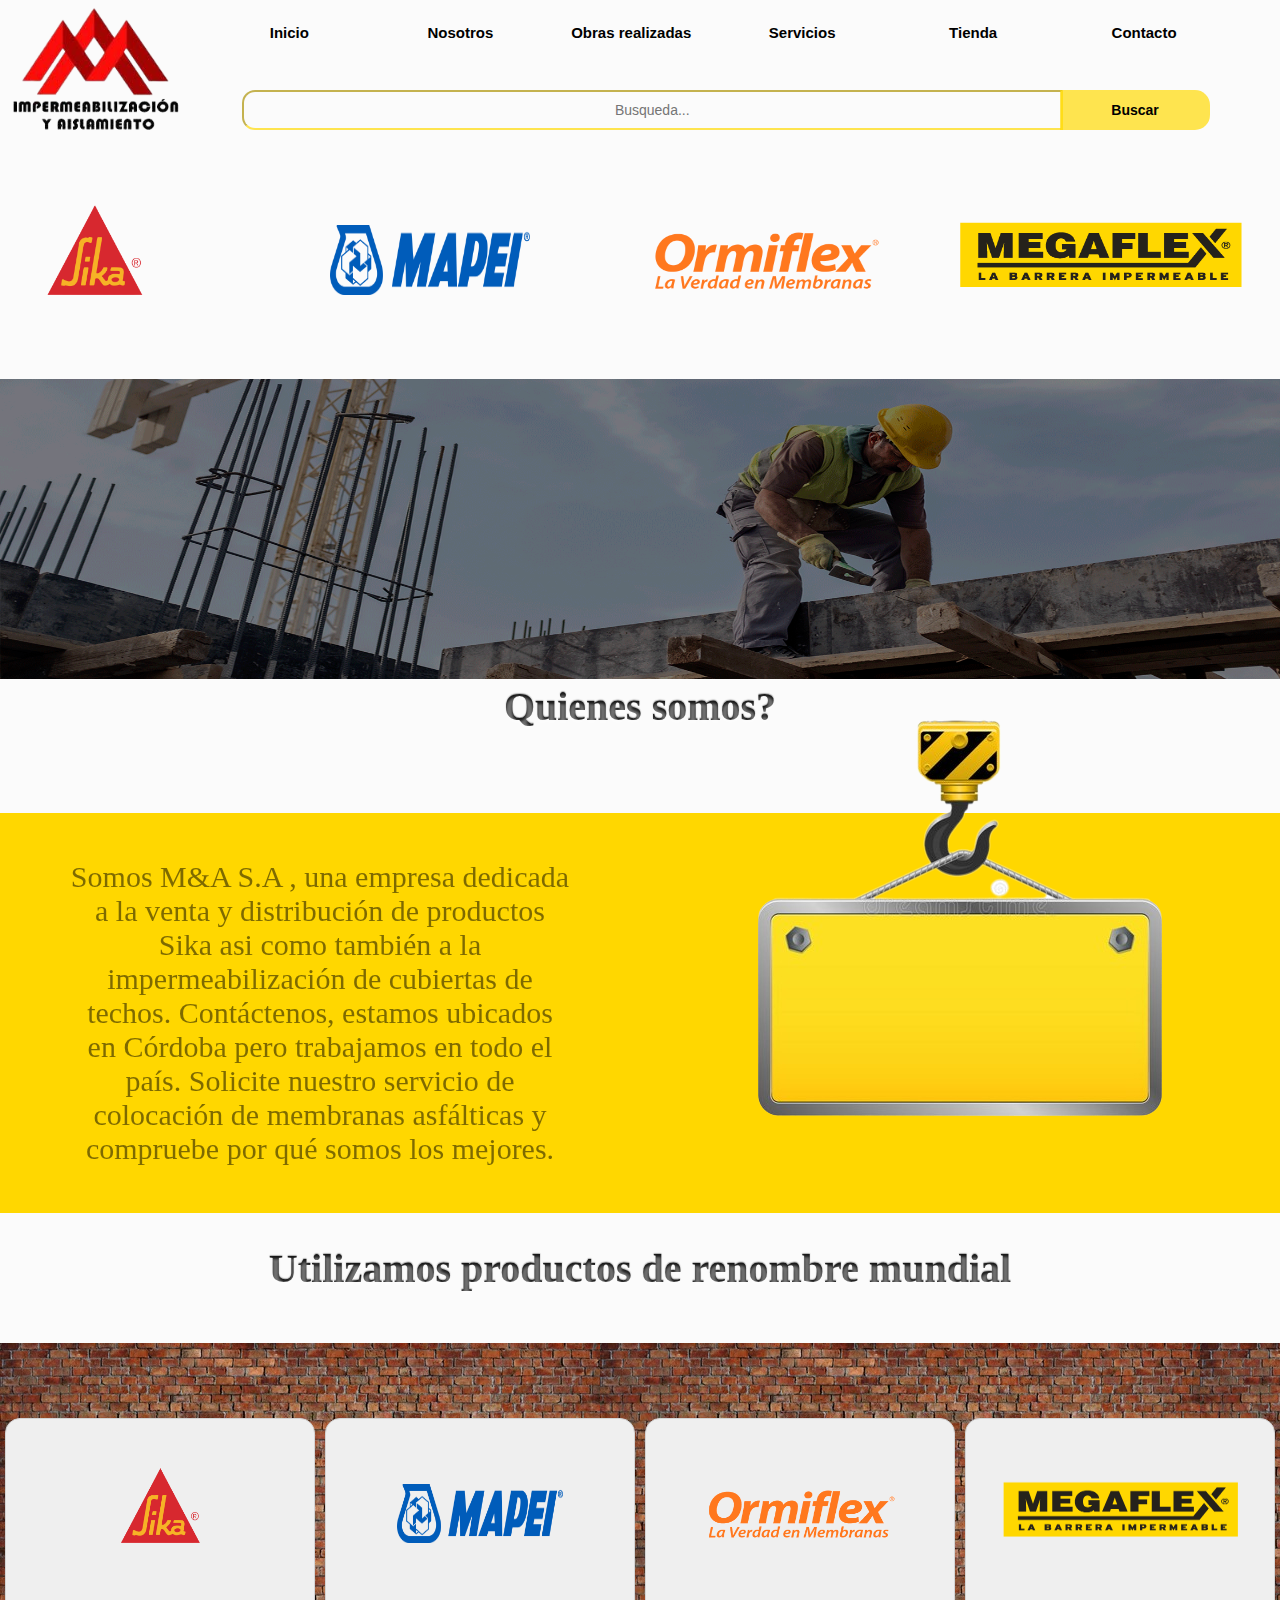
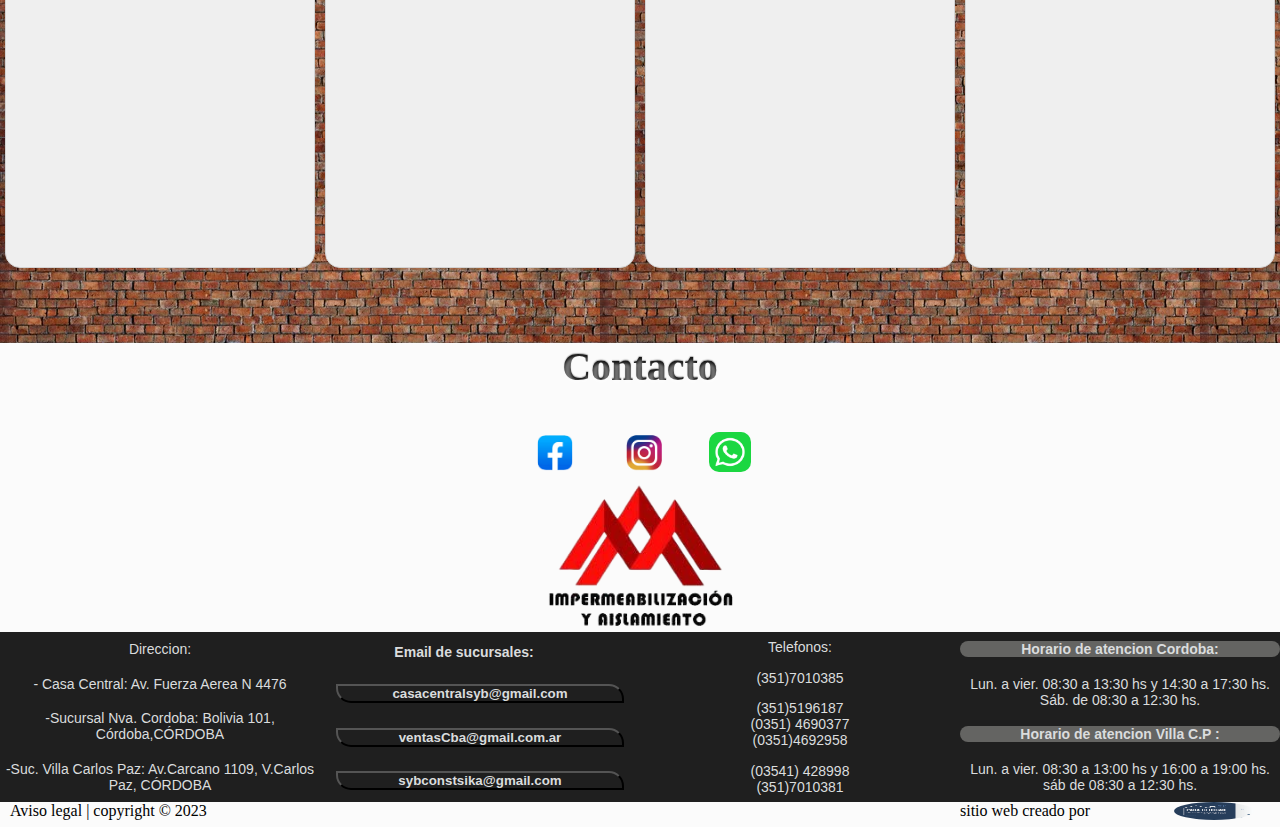
==== index.html @ eb3ae6e1 "Cambio de ruta logo empresa" ====
<!DOCTYPE html>
<html lang="en">

<head>
    <meta charset="UTF-8">
    <meta http-equiv="X-UA-Compatible" content="IE=edge">
    <meta name="viewport" content="width=device-width, initial-scale=1.0">
    <title>M&A impermeabilizaciones</title>
    <link rel="stylesheet" href="css/style-index.css">
    <link rel="shortcut icon" href="./assets/logos/logo-empresa.png" type="image/x-icon">
    <link rel="preconnect" href="https://fonts.googleapis.com">
    <link rel="preconnect" href="https://fonts.gstatic.com" crossorigin>
    <link href="https://fonts.googleapis.com/css2?family=Montserrat:ital,wght@1,200&display=swap" rel="stylesheet">

</head>

<body>

    <header class="header">
        <div class="logo-empresa">
            <a href="#"> <img id="logo-empresa" src="./assets/logos/logo-empresa.png" alt="logo de la empresa"></a>
        </div>

        <div class="nav-menu">
            <nav class="menu">
                <a class="a" href="./index.html"><button class="menu-individual">Inicio </button></a>
                <a class="a" href="./pages/nosotros.html"><button class="menu-individual">Nosotros</button></a>
                <a class="a" href="./pages/obras-realizadas.html"> <button class="menu-individual">Obras
                        realizadas</button></a>
                <a class="a" href="./pages/servicios.html"> <button class="menu-individual">Servicios</button> </a>
                <a class="a" href="./pages/tienda.html"> <button class="menu-individual">Tienda</button></a>
                <a class="a" href="#footer"> <button class="menu-individual">Contacto</button> </a>

            </nav>

            <div class="buscador-general">
                <input class="buscador" type="submt" placeholder="Busqueda...">
                <button id="search-button">Buscar</button>
            </div>
        </div>

        </div>

    </header>
    <!-- ---------------------------------------------------------------------------------------------------------------- -->

    <nav class="logos-flex">
        <a href="http://localhost:52330/pages/tienda.html"> <img id="logo-sika" src="./assets/logos/Sika_Logo (2).png"
                alt="logo sika"></a>
        <a href="http://localhost:52330/pages/tienda.html"><img id="logo-mappei" src="./assets/logos/Mapei_logo.svg.png"
                alt="logo mappei"></a>
        <a href="http://localhost:52330/pages/tienda.html"> <img id="logo-ormiflex"
                src="./assets/logos/logo ormiflex.png" alt="logo ormiflex"></a>
        <a href="http://localhost:52330/pages/tienda.html"><img id="logo-megaflex"
                src="./assets/logos/logo-megaflex.png" alt="logo megaflex"></a>
    </nav>

    <!-- ----------------------------------------------------------------------------------------------------------------- -->
    <!-- Banner foto de lado a lado -->
    <nav>
        <a href="../proytecto HTML5/pages/cotizador-mano-de-obra.html"> <img class="img-long"
                src="./assets/fondo y banners/2288744-banner_animado-6512b.gif" alt="foto de lado a lado "></a>
    </nav>


    <!-- ----------------------------------------------------------------------------------------------------------------- -->
    <!-- Section 1 -->
    <div class="titulo2">
        <h2 class="titulos"> Quienes somos? </h2>
    </div>
    <section class="section1">

        <article class="text-article">


            Somos M&A S.A , una empresa dedicada a la venta y distribución de productos Sika asi como también a la
            impermeabilización de cubiertas de techos.
            Contáctenos, estamos ubicados en Córdoba pero trabajamos en todo el país.
            Solicite nuestro servicio de colocación de membranas asfálticas y compruebe por qué somos los mejores.


        </article>

        <article class="video-article">
            <div style="background-image: url(./assets/fondos-videos/fondo-elegido-removebg-preview.png);" id="marco">

            </div>
            <iframe class="video1" width="560" height="315" src="https://www.youtube.com/embed/QSt57MElg2g"
                title="YouTube video player" frameborder="0"
                allow="accelerometer; autoplay; clipboard-write; encrypted-media; gyroscope; picture-in-picture; web-share"
                allowfullscreen></iframe>

        </article>
    </section>
    <!-- ----------------------------------------------------------------------------------------------------------------- -->
    <!-- Section 2-->

    <div class="titulo3">
        <h2 class="titulo-titulo3">Utilizamos productos de renombre mundial</h2>
    </div>
    <section class="section2">

        <button class="button-marcas">
            <nav class="logos-articles-sec2">
                <a href="http://localhost:52330/pages/tienda.html"> <img id="logo-sika"
                        src="./assets/logos/Sika_Logo (2).png" alt="logo sika"></a>
            </nav>
            <figure>
                <iframe class="s2-video" src="https://www.youtube.com/embed/Gvbsi1AUGrQ" title="YouTube video player"
                    frameborder="0"
                    allow="accelerometer; autoplay; clipboard-write; encrypted-media; gyroscope; picture-in-picture; web-share"
                    allowfullscreen></iframe>
            </figure>
        </button>

        <button class="button-marcas">
            <nav class="logos-articles-sec2">
                <a href="http://localhost:52330/pages/tienda.html"><img id="logo-mappei"
                        src="./assets/logos/Mapei_logo.svg.png" alt="logo mappei"></a>
            </nav>
            <figure>
                <iframe class="s2-video" src="https://www.youtube.com/embed/niU9q9XPH6I" title="YouTube video player"
                    frameborder="0"
                    allow="accelerometer; autoplay; clipboard-write; encrypted-media; gyroscope; picture-in-picture; web-share"
                    allowfullscreen></iframe>
            </figure>
        </button>

        <button class="button-marcas">

            <nav class="logos-articles-sec2">
                <a href="http://localhost:52330/pages/tienda.html"> <img id="logo-ormiflex"
                        src="./assets/logos/logo ormiflex.png" alt="logo ormiflex"></a>
            </nav>
            <figure>
                <iframe class="s2-video" src="https://www.youtube.com/embed/ccUylPmcp6Q" title="YouTube video player"
                    frameborder="0"
                    allow="accelerometer; autoplay; clipboard-write; encrypted-media; gyroscope; picture-in-picture; web-share"
                    allowfullscreen></iframe>
            </figure>
        </button>

        <button class="button-marcas">
            <nav class="logos-articles-sec2">
                <a href="http://localhost:52330/pages/tienda.html"><img id="logo-megaflex"
                        src="./assets/logos/logo-megaflex.png" alt="logo megaflex"></a>
            </nav>
            <figure>
                <iframe class="s2-video" src="https://www.youtube.com/embed/4yrt4WRpE4o" title="YouTube video player"
                    frameborder="0"
                    allow="accelerometer; autoplay; clipboard-write; encrypted-media; gyroscope; picture-in-picture; web-share"
                    allowfullscreen></iframe>
            </figure>
        </button>
    </section>
    <!-- ----------------------------------------------------------------------------------------------------------------- -->
    <!-- Titulo de la Section 3 -->

    <div class="cont-titulo-s3">

        <h2 class="titulos">Contacto</h2>

        <nav class="redes">
            <a class="c" href="https://www.facebook.com/" target="_blank"> <img class="img-contact"
                    src="./assets/icons/facebook-removebg-preview.png" alt="icono de facebook"></a>
            <a class="c" href="https://www.instagram.com/" target="_blank"> <img class="img-contact"
                    src="./assets/icons/instagram-removebg-preview.png" alt="icono de instagram "> </a>
            <a class="c" href="https://web.whatsapp.com/" target="_blank"> <img class="img-contact1"
                    src="./assets/icons/whatsapp.png" alt="icono de whatsapp"></a>
        </nav>
        <figure class="cont-img-prev-footer"><img id="img-prev-footer" src="./assets/logos/logo-empresa.png" alt="">
        </figure>

    </div>

    <!-- ----------------------------------------------------------------------------------------------------------------- -->
    <!-- Section 3 -->

    <article class="prev-footer">

        </div>
        <div class="text-prev-footer">Direccion: <br>
            <p>- Casa Central: Av. Fuerza Aerea N 4476</p>
            <p>-Sucursal Nva. Cordoba: Bolivia 101, Córdoba,CÓRDOBA</p>
            <p>-Suc. Villa Carlos Paz: ​​​​​​​Av.Carcano 1109, V.Carlos Paz, CÓRDOBA</p>
        </div>

        <div class="text-prev-footer">
            <p class="button-prev-footer">Email de sucursales: </p>
            <a class="b"
                href="https://accounts.google.com/v3/signin/identifier?dsh=S1829263568%3A1674867548458457&continue=https%3A%2F%2Fmail.google.com%2Fmail%2Fu%2F0%2F&emr=1&followup=https%3A%2F%2Fmail.google.com%2Fmail%2Fu%2F0%2F&osid=1&passive=1209600&service=mail&flowName=GlifWebSignIn&flowEntry=ServiceLogin&ifkv=AWnogHcLYAc8-eISuZzE5xqjVu24C3ZJebXghc4SNC92amA8h2WVidEgn9YQoMphER_sBCVAEqsj5g">
                <button class="button-prev-footer">casacentralsyb@gmail.com</button></a>
            <a class="b"
                href="https://accounts.google.com/v3/signin/identifier?dsh=S1829263568%3A1674867548458457&continue=https%3A%2F%2Fmail.google.com%2Fmail%2Fu%2F0%2F&emr=1&followup=https%3A%2F%2Fmail.google.com%2Fmail%2Fu%2F0%2F&osid=1&passive=1209600&service=mail&flowName=GlifWebSignIn&flowEntry=ServiceLogin&ifkv=AWnogHcLYAc8-eISuZzE5xqjVu24C3ZJebXghc4SNC92amA8h2WVidEgn9YQoMphER_sBCVAEqsj5g">
                <button class="button-prev-footer"> ventasCba@gmail.com.ar</button></a>
            <a class="b"
                href="https://accounts.google.com/v3/signin/identifier?dsh=S1829263568%3A1674867548458457&continue=https%3A%2F%2Fmail.google.com%2Fmail%2Fu%2F0%2F&emr=1&followup=https%3A%2F%2Fmail.google.com%2Fmail%2Fu%2F0%2F&osid=1&passive=1209600&service=mail&flowName=GlifWebSignIn&flowEntry=ServiceLogin&ifkv=AWnogHcLYAc8-eISuZzE5xqjVu24C3ZJebXghc4SNC92amA8h2WVidEgn9YQoMphER_sBCVAEqsj5ggmai">
                <button class="button-prev-footer"> sybconstsika@gmail.com</button></a>
        </div>

        <div class="text-prev-footer">
            <p class="text-prev-footer">Telefonos:</p>
            <p>(351)7010385</p>
            <p>(351)5196187 <br>(0351) 4690377 <br> (0351)4692958</p>
            <p>(03541) 428998 <br> (351)7010381</p>

        </div>

        <div class="text-prev-footer">
            <p
                style=" color: rgb(218, 220, 221);; background-color: rgb(100, 100, 98); border-radius: 15px; font-weight: 600;">
                Horario de atencion Cordoba:</p>
            <p>Lun. a vier. 08:30 a 13:30 hs y 14:30 a 17:30 hs. <br> Sáb. de 08:30 a 12:30 hs.</p>
            <p style="background-color: rgb(100, 100, 98); border-radius: 15px; font-weight: 600"> Horario de atencion
                Villa C.P :</p>
            <p> Lun. a vier. 08:30 a 13:00 hs y 16:00 a 19:00 hs. <br> sáb de 08:30 a 12:30 hs.</p>
        </div>
    </article>
    <!-- ----------------------------------------------------------------------------------------------------------------- -->
    <!-- Footer -->

    <footer id="footer">
        <div class="footer1">

            <p> Aviso legal | copyright © 2023 </p>
        </div>

        <div class="footer2">

            <p style="font-family: cursive; ">sitio web creado por</p>
            <a href="https://encrypted-tbn0.gstatic.com/images?q=tbn:ANd9GcRm4uET0ajbvcWvgDEJmje4R2MQnN0v5OL4pYJccucc&s"
                target="_blank"> <img id="marca" src="../assets/icons/Tarjeta_Ignacio_original_.jpg" alt=""> </a>
        </div>

    </footer>


</body>


</html>
---- css/style-index.css ----
/*  Fuentes */
@font-face {
  font-family: "montserrat";
  src: url(../fonts/Montserrat-Italic-VariableFont_wght.ttf);
}

/* -------------------------------------------------------------------------------------------------------------- */
.contenedor-principal-fondo {
  background-image: url(./fondo\ principal.png);
}

* {
  margin: 0%;
  padding: 0%;
}

body {
  background-color: rgba(211, 211, 211, 0.096);
  font-size: 16px;
}

/*  Header ------------------------------------------------------------------------------------------------------------ */

.header {
  /* contenedoor principal */

  max-width: 81.25em;
  height: 9.375em;
  display: grid;
  grid-template-columns: 12.5em auto;
  margin: 5px;
  box-sizing: border-box;
}

/* -------------- -------------------------*/

/* Logo empresa */

.logo-empresa {
  /* contenedoor del logo */
  width: 11.25em;
  height: 8.125em;
}

#logo-empresa {
  /* logo de la empresa */
  width: 100%;
  height: 100%;
  display: grid;
  margin: 0.4375em 0px 0px 0.4375em;
  box-sizing: border-box;
  margin: 0px;
}

/* -------------- -------------------------*/

/* DIV Nav- menu */

.nav-menu {
  /* Contenedoor del menu de navegacion y buscador */
  font-size: 20px;
  width: 1120px;
  height: 9.375rem;
  display: grid;
  grid-template-rows: 4fr 6fr;
}

/* -------------- -------------------------*/

/* NAV menu (Menu de navegacion) */

.menu {
  /* hypervinculos y botones del menu */
  width: 75%;
  display: grid;
  grid-template-columns: repeat(6, 1fr);
}

.menu-individual {
  /* Personalizacion de cada uno de los botones del menu */
  font-size: 15px;
  color: black;
  vertical-align: middle;
  border-radius: 5px;
  width: 11.25em;
  height: 3em;
  margin-top: 0.3125em;
  font-weight: 600;
  border-width: 0em;
  background: transparent;
  cursor: pointer;
}

/* -------------- -------------------------*/

/* Div Buscador General */
.buscador-general {
  /* Contenedoor del buscador  */
  width: 68.375em;
  height: 68, 0.3125em;
  display: grid;
  grid-template-columns: 800px auto;
  align-items: center;
}

.buscador {
  /* personzalizacion del buscador */
  font-size: 0.875rem;
  width: 51.3125rem;
  height: 2.5rem;
  border-color: rgb(255, 217, 0, 0.685);
  border-radius: 0.9375em 0px 0px 0.9375em;
  color: rgb(5, 5, 5);
  border-width: 2px;
  background: transparent;
  margin-left: 2.625em;
  text-align: center;
  box-sizing: border-box;
}

#search-button {
  /* personzalizacion del (boton) del buscador */
  font-size: 0.875rem;
  box-sizing: border-box;
  height: 2.5rem;
  width: 150px;
  margin-left: 55px;
  font-family: fantasy, Arial, Helvetica, sans-serif;
  font-weight: 600;
  line-height: 4px;
  border-width: 0;
  background-color: rgba(255, 217, 0, 0.685);
  border-radius: 0px 0.9375rem 0.9375rem 0px;
  cursor: pointer;
}

/* ---------------------------------------------------------------------------------------------------------------- */
/* NAV logos */

.logos-flex {
  /* Contenedor de logos y orden en forma de fila */
  font-size: 16px;
  margin: 1.25em;
  box-sizing: border-box;
  display: grid;
  grid-template-columns: repeat(4, 1fr);
}

#logo-sika {
  /* personalizacion individual de logo */
  width: 9.375em;
  height: 9.375em;
}

#logo-mappei {
  /* personalizacion individual de logo */
  width: 12.5em;
  height: 4.375em;
  margin-top: 3.125em;
}

#logo-ormiflex {
  /* personalizacion individual de logo */
  width: 15.625em;
  height: 5em;
  margin-top: 2.8125em;
}

#logo-megaflex {
  /* personalizacion individual de logo */
  width: 18.75em;
  height: 5em;
  margin-top: 2.5em;
}

/* ------------------------------------------------------------------------------------------------------------------- */
/* Nav Img de lado a lado */
.img-long {
  /* Imagen banner de lado a lado  */
  width: 100%;
  height: 300px;
  margin-top: 30px;
  width: 100%;
}

/* ------------------------------------------------------------------------------------------------------------------- */

/* Titulo2 */

.titulo2 {
  /*Contenedor */
  height: 130px;
  width: 100%;
}

.titulos {
  /* personzalizacion de titulo */
  text-align: center;
  font-family: Arial Black;
  font-weight: bold;
  font-size: 40px;
  background: #202020;
  -webkit-background-clip: text;
  -moz-background-clip: text;
  background-clip: text;
  color: transparent;
  text-shadow: 0px 3px 3px rgba(255, 255, 255, 0.4),
    0px -1px 1px rgba(0, 0, 0, 0.3);
}

/* ------------------------------------------------------------------------------------------------------------------- */

/* Section1 -- Articcle  */

.section1 {
  /* Contenedor de section1 */
  display: flex;
  flex-direction: row;
  justify-content: space-around;
  height: 400px;
  background-color: gold;
  width: 100%;
}

.text-article {
  /* Caja de texto  */
  display: flex;
  font-size: 30px;
  font-weight: 50px;
  color: black;
  background-color: rgb(249, 255, 255);
  opacity: 0.5;
  width: 500px;
  height: 400px;
  align-items: center;
  text-align: center;
  background-color: gold;
}

.video-article {
  /* Contenedor de video- article*/
  width: 500px;
  display: flex;
  align-items: center;
}

#marco {
  /*  marco del video */
  display: block;
  position: relative;
  width: 600px;
  height: 500px;
  margin-top: -230px;
}

.video1 {
  /*  video1-- al lado de caja de texto */
  position: absolute;
  margin-left: 86px;
  width: 400px;
  height: 215px;
  border-radius: 15px;
  margin-top: -11px;
  margin-left: 50.5px;
}

/* ------------------------------------------------------------------------------------------------------------------ */
/*  Titulo de la seccion 2 */
.titulo3 {
  /*  contenedor titulo  */
  height: 150px;
  width: 100%;
  margin-top: -20px;
  display: flex;
  align-items: center;
}

.titulo-titulo3 {
  text-align: center;
  width: 100%;
  font-family: Arial Black;
  font-weight: bold;
  font-size: 40px;
  background: #202020;
  -webkit-background-clip: text;
  -moz-background-clip: text;
  background-clip: text;
  color: transparent;
  text-shadow: 0px 3px 3px rgba(255, 255, 255, 0.4),
    0px -1px 1px rgba(0, 0, 0, 0.3);
}

/* ------------------------------------------------------------------------------------------------------------------ */

/*  section2 --- Article */

.section2 {
  /*  Contenedor de section2 */
  width: 100%;
  height: 600px;
  display: flex;
  flex-direction: row;
  justify-content: space-around;
  align-items: center;
  background-image: url(../assets/fondos-videos/fondo-button-elegido.webp);
}

.button-marcas {
  /*  clase para cada uno de los articulos */
  width: 310px;
  height: 450px;
  align-items: center;
  display: flex;
  flex-direction: column;
  justify-content: space-around;
  border: 1px solid black;
  border-radius: 15px;
  border-color: #eceff1;
  border-width: 1px;
  border-color: lightgrey;
}

.logos-articles-sec2 {
  height: 150px;
}

/* ------------------------------------------------------------------------------------------------------------------ */
/* logos de contacto section 3  */
.cont-titulo-s3 {
  /* contenedor titulo y logos  Section 3 */
  width: 100%;
  display: grid;
  grid-template-columns: auto;
  grid-template-rows: 80px auto auto;
  justify-content: center;
}

.redes {
  /*Logos- de contacto s3 */
  display: flex;
  flex-direction: row;
  width: 300px;
  height: 100%;
  justify-content: space-evenly;
}

.cont-img-prev-footer {
  /* contenedor Img prev footer */
  width: 100%;
  height: 150px;
  display: flex;
  align-items: center;
  justify-content: center;
}

#img-prev-footer {
  /*Img prev footer */
  width: 200px;
  height: 150px;
}

.img-contact {
  /* IMG logo facebook, instagramr  */
  height: 50px;
  width: 50px;
  margin-top: 5px;
}

.img-contact1 {
  /* Img whatsapp  */
  height: 40px;
  width: 42px;
  margin-top: 9px;
  border-radius: 10px;
}

/* ------------------------------------------------------------------------------------------------------------------ */
/* Section 3 */

.prev-footer {
  /* Contenedor prev-footer */
  width: 100%;
  height: 170px;
  background-color: #000000e0;
  display: flex;
  flex-direction: row;
  justify-content: space-evenly;
}

.text-prev-footer {
  /* caja de texto prev-footer  */
  color: rgb(218, 220, 221);
  width: 100%;
  text-align: center;
  display: flex;
  flex-direction: column;
  justify-content: space-around;
  text-decoration: none;
  font-weight: 500;
  font-family: sans-serif;
  font-size: 14px;
}

.button-prev-footer {
  /* button  */
  background-color: transparent;
  border-radius: 0px 15px 0px 15px;
  color: rgb(218, 220, 221);
  font-weight: 600;
  width: 90%;
  cursor: pointer;
  font-family: sans-serif;
  border-color: black;
}

/* ------------------------------------------------------------------------------------------------------------------ */

/* footer  */

#footer {
  /* Contenedor footer  */
  display: grid;
  grid-template-columns: 9fr 3fr;
  grid-template-rows: 25px;
}

.footer1 {
  /* Contenedor caja de texto1  */

  margin-left: 10px;
}

.footer2 {
  /* contenedor caja de texto2   */
  display: grid;
  grid-template-columns: 2fr 1fr;
  column-gap: 1px;
}

#marca {
  /* imgen  */
  width: 80px;
  height: 18px;
  margin-right: -300px;
  border-radius: 100%;
}

/*index terminado  */
/* ------------------------------------------------------------------------------------------------------------------ */
/* PAGE 1 NOSOTROS */
/* figure banner */
.cont-img-long-nos {
  /*contenedor banner */
  width: 100%;
  height: 300px;
  margin-top: 40px;
}

.img-long-nos {
  /* banner */
  width: 100%;
  height: 100%;
}

#pie-img {
  /* fondo- pie de img */
  height: 20px;
  width: 100%;
  background-color: rgba(255, 217, 0, 0.63);
  margin-top: -5px;
}

/* ------------------------------------------------------------------------------------------------------------------ */
/* section 1  */

.n-section1 {
  /* contenedor section 1  */
  width: 100%;
  height: 850px;
  display: flex;
  flex-direction: column;
  justify-content: space-around;
  align-items: center;
  text-align: center;
}

.div-title-for-subtitle {
  /* contenedor titulo y subtitulo  */
  width: 100%;
  height: 180px;
  display: flex;
  flex-direction: column;
  justify-content: space-around;
  align-items: center;
  vertical-align: middle;
}

#cont-h1-sec1 {
  /* contenedor titulo  */
  width: 100%;
  font-size: 32px;
  letter-spacing: 3px;
}

#p-nos-sect1 {
  /* contenedor subtitulo  */
  width: 1057px;
  height: 185px;
  display: flex;
  vertical-align: middle;
  align-items: center;
  text-align: center;
  letter-spacing: 0.8px;
  font-weight: 400;
  font-size: 16px;
  color: rgb(64, 64, 64);
  line-height: 25px;
}

.n-sect1-cita {
  /* contenedor img-cita  */
  height: 200px;
  width: 100%;
  vertical-align: middle;
  align-items: center;
}

.cont-p2-sectio1 {
  /* contendor caja de texto */
  height: 70px;
  width: 1057px;
  display: flex;
  align-items: flex-end;
  vertical-align: bottom;
  text-align: center;
}

#p2-section1 {
  /* caja de texto */
  width: 100%;
  text-align: center;
  letter-spacing: 0.8px;
  font-weight: 400;
  font-size: 16px;
  color: rgb(64, 64, 64);
  line-height: 25px;
}

/* -------------------- */
.cont-button-sec1 {
  /* contenedor de button  */
  width: 100%;
  height: 140px;
  display: flex;
  align-items: flex-end;
  justify-content: center;
  text-decoration: none;
}

.n-button-sec1 {
  /* button  */
  display: flex;
  width: 400px;
  height: 60px;
  border-radius: 25px;
  background-color: rgb(255, 217, 0);
  opacity: calc(0.8);
  cursor: pointer;
}

#n-nav-sec1 {
  /* nav- hipervinculo  */
  width: 400px;
  height: 60px;
  display: flex;
  align-items: center;
  text-align: center;
  justify-content: center;
  font-size: 18px;
}

.line {
  margin-top: -30px;
  height: 150px;
  border: solid 1px rgb(211, 207, 207);
  opacity: calc(0.4);
}

/* ------------------------------------------------------------------------------------------------------------------*/
/* section 2  */
.n-sect2 {
  margin-top: 10px;
  display: grid;
  grid-template-columns: 55% 45%;
  align-content: space-evenly;
}

.n-asside-sec2 {
  display: grid;
  grid-template-columns: 70%;
  grid-template-rows: auto auto auto;
  justify-content: center;
}

.n-article-sec2 {
  /* contenedor de img  */
  width: 90%;
  height: 90%;
}

.nos-sect2-img1 {
  /* Imagen  de articulo*/
  width: 100%;
  height: 100%;
  border-radius: 10px;
  margin-left: 35px;
}

.nos-sect2-img-art1 {
  width: 100%;
}

/* ------------------ */

.button-final-sec2 {
  /* cont-button sec2 */
  width: 100%;
  height: 100px;
  display: flex;
  align-items: flex-end;
  vertical-align: middle;
  justify-content: center;
}

.n-button-sec2 {
  /* button sec2 */
  display: flex;
  vertical-align: middle;
  align-items: center;
  justify-content: center;
  width: 25%;
  height: 50px;

  background-color: gold;
  border-radius: 25px;
  cursor: pointer;
}

.line2 {
  /* contenedor line2 sec2 */
  width: 100%;
  height: 150px;
  display: flex;
  align-items: center;
  justify-content: center;
}

.n-section4 {
  /* contenedor section 4 */
  width: 100%;
  height: 650px;
  display: flex;
  flex-direction: column;
  align-items: center;
  text-align: center;
}

/* -------------------------------------------------------------------------------------------------------------*/
/* section 3 */
.n-sect3 {
  margin-top: 10px;
  display: grid;
  grid-template-columns: 45% 55%;
  align-content: space-evenly;
}

.n-asside-sec3 {
  display: grid;
  grid-template-columns: 70%;
  grid-template-rows: auto auto auto;
  justify-content: center;
}

.nos-sect3-img1 {
  width: 100%;
  height: 100%;
  border-radius: 10px;
  margin-right: 15px;
}

.n-article-sec3 {
  width: 90%;
  height: 90%;
}

.nos-sect3-img {
  width: 100%;
}

/* ---------------------------------------------------------------------------------------------------------- */
/* section 4  */

.n-prev-footer {
  width: 100%;
  height: 300px;
}

/* ------------------------------------------------------------------------------------------------------------- */
/* PAGE OBRAS REALIZADAS */
/* banner y texto principal */
.p-text {
  display: flex;
  align-items: center;
  vertical-align: middle;
  justify-content: center;
  text-align: justify;
  margin-left: 10px;
  width: 96%;
  height: 280px;
  color: rgb(64, 64, 64);
  font-size: 20px;
  letter-spacing: 1px;
  line-height: 30px;
}

/* ------------------------------------------------------------------------------------------------------------------ */
/* section General1 */
.p-section-general1 {
  /* contenedor section General1 */
  width: 100%;
  height: 500px;
  display: flex;
  flex-direction: row;
  justify-content: space-around;
}

.p-subsect1 {
  /* articles */
  display: flex;
  flex-direction: row;
  justify-content: space-around;
  width: 100%;
  height: 370px;
}

.obras-img {
  width: 290px;
  border-radius: 15px;
  height: 240px;
}

/* ------------------------------------------------------------------------------------------------------------------ */
/* section General2 */
.p-section-general2 {
  /* contenedor section General2 */
  width: 100%;
  height: 500px;
  display: flex;
  flex-direction: row;
  justify-content: space-around;
}

.p-subsect1 {
  /* articles */
  display: flex;
  flex-direction: row;
  justify-content: space-around;
  width: 100%;
  height: 370px;
}

/* ------------------------------------------------------------------------------------------------------------- */
/* PAGE 3 SERVICIOS */

.s-text-cont {
  /* contenedor de titulo y texto */
  width: 100%;
  height: 250px;
  display: flex;
  flex-direction: column;
  justify-content: space-around;
  align-items: center;
}

.s-text {
  /* contenedor caja de texto */
  font-size: 20px;
  width: 800px;
  text-align: center;
}

.s-h1-sect1 {
  text-align: center;
  font-size: 30px;
  font-family: "Lucida Sans", "Lucida Sans Regular", "Lucida Grande",
    "Lucida Sans Unicode", Geneva, Verdana, sans-serif;
}

/* ------------------------------------------------------------------------------------------------------------- */
/* lista */
.s-list1 {
  /* contenedor lista */
  display: flex;
  flex-direction: row;
  margin: 20px;
  width: 100%;
  height: 180px;
  justify-content: space-around;
}

.s-lista-img {
  width: 170px;
}

.s-a :hover {
  /* hipervinculos */
  transform: scale(1.1);
  background-color: rgba(0, 107, 168, 0.144);
  border-radius: 15px;
}

.obras-img2 {
  width: 290px;
  border-radius: 15px;
  height: 240px;
}

/* ------------------------------------------------------------------------------------------------------------- */
/* Section 1 */
#s-cont-title {
  width: 100%;
  height: 100px;
  color: rgb(0, 146, 234);
  text-decoration: underline;
  letter-spacing: 3px;
}

/* ------------------------------------------------------------------------------------------------------------- */
/* PAGE numero 4 TIENDA */

.t-section1 {
  /* contenedor de buttons */
  width: 100%;
  height: 300px;
  display: flex;
  flex-direction: row;
  justify-content: space-around;
  align-items: center;
  vertical-align: middle;
}

.t-button {
  /* button */
  width: 100%;
  height: 200px;
  display: flex;
  flex-direction: row;
  justify-content: space-around;
  align-items: center;
  background-color: rgb(226, 236, 236);
  border-radius: 15px;
}

/* ------------------------------------------------------------------------------------------------------------- */
/* PAGE 5 PRODUCTOS */

.pro-cont-art-s2 {
  display: grid;
  grid-template-columns: 100%;
  grid-template-rows: auto auto auto auto ;
  margin-left: 30px;
  row-gap: 30px;
  
  
  
}
.pro-section-general1 {
  /* contenedor section General1 */
  width: 100%;
  height: 80%;
  display: grid;
  grid-template-columns: 1fr 1fr;
  align-content: center;
  column-gap: 30px;
}

.pro-button {
  /*Contenedor button */
  height: 100%;
  width: 100%;
  display: grid;
  grid-template-columns: 2fr 5fr;
  background-color: rgb(252, 252, 241);
  border-radius: 15px;
}

.text.button {
  /*Contenedor button text */
  display: flex;
  flex-direction: column;
  justify-content: space-evenly;
  align-items: center;
}

.pro-sect1-p-text{
  font-size: 16px;
  letter-spacing: 1px;
  text-align: justify;
  width: 97%;
}

/* ------------------------------------------------------------------------------------------------------------- */
/* PAGE 6 COTIZADOR */
.cot-margen {
  width: 100%;
  height: 70px;
  background-color: gold;
  margin-top: -4px;
}

.cot-sec1 {
  /* Contenedor section 1  */
  width: 100%;
  height: 500px;
  display: flex;
  justify-content: center;
  background-image: url(../assets/img/fondo-cotizador.jpg);
  vertical-align: middle;
  align-items: center;
}

.input1 {
  /* contenedor input */
  height: 400px;
  display: flex;
  flex-direction: column;
  justify-content: space-around;
}

.cot-icons {
  /* contenedor icons */
  height: 130px;
  display: flex;
  flex-direction: column;
  justify-content: space-around;
  margin-top: -280px;
}

#name {
  /* input name  */
  border-radius: 15px;
  border: 1px solid white;
  background-color: transparent;
  text-align: left;
  font-weight: 600;
  font-size: 15px;
  color: rgb(245, 245, 245);
}

#email {
  /* input name  */
  border-radius: 15px;
  border: 1px solid white;
  background-color: transparent;
  font-weight: 600;
  font-size: 15px;
  color: rgb(245, 245, 245);
}

#descr {
  /* input name  */
  border-radius: 15px;
  border: 1px solid white;
  background-color: transparent;
  text-align: center;
  font-weight: 700;
  font-size: 20px;
  color: rgb(0, 0, 0);
  text-align: left;
  color: black;
}

.cot-button {
  height: 40px;
  background-color: rgb(192, 192, 185);
  border-radius: 15px;
  text-decoration: none;
}

/* -------------------------------------------------------------------------------------------------------------- */
/* Media quries */

/* Pantallas grandes (desktops de menos de 1200px) */
@media (min-width: 1199.98px) {

  /* Index */
  .a:hover {
    /* personzalizacion de los hypervinculos */
    background-color: gold;
    text-decoration: none;
    transform: scale(1);
  }

  .c :hover {
    cursor: pointer;
    transform: scale(1.7);
  }

  /* prev.footer */
  .button-prev-footer {
    /* button  */
    cursor: pointer;
  }

  .b :hover {
    /* button */
    transform: scale(1.2);
    background-color: rgb(132, 133, 128);
  }

  /*section 2  */
  .logos-articles-sec2 {
    height: 100px;
  }

  .s2-video {
    width: 90%;
    height: 250px;
  }
}

/* Pantallas grandes (desktops de menos de 1200px) */
@media (max-width: 1199.98px) {
  .header {
    /* contenedoor principal */
    display: grid;
    grid-template-columns: 1fr 7fr;
    font-size: 14px;
    width: 100%;
  }

  /* Logo empresa */
  .logo-empresa {
    /* contenedoor del logo */
    font-size: 10px;
    height: 100%;
  }

  #logo-empresa {
    /* logo de la empresa */
    width: 100%;
    height: 100px;
  }

  /* DIV Nav- menu */
  .nav-menu {
    /* Contenedoor del menu de navegacion y buscador */
    font-size: 14px;
    display: grid;
    grid-template-columns: auto;
    grid-template-rows: 1fr 2fr;
    width: auto;
  }

  /* NAV menu (Menu de navegacion) */

  .menu {
    /* hypervinculos y botones del menu */
    display: grid;
    grid-template-columns: auto auto auto;
    grid-template-rows: auto auto;
    width: 100%;
    justify-content: space-evenly;
  }

  .a:hover {
    /* personzalizacion de los hypervinculos */
    background-color: gold;
    text-decoration: none;
    transform: scale(1);
  }

  /* Div Buscador General */
  .buscador-general {
    /* Contenedoor del buscador  */
    width: 100%;
    display: grid;
    grid-template-columns: 2fr 1fr;
    column-gap: 2px;
  }

  .buscador {
    /* personzalizacion del buscador */
    width: 100%;
  }

  #search-button {
    /* personzalizacion del (boton) del buscador */

    width: 60%;
    margin-left: 33px;
  }

  /* ------------------------------------------------------------------------------------------------------------------- */
  /* Nav Img de lado a lado */
  .img-long {
    /* Imagen banner de lado a lado  */

    height: 250px;
  }

  /* ------------------------------------------------------------------------------------------------------------------- */
  /* section 1 */
  .text-article {
    font-size: 25px;
  }

  /*  section2 --- Article */

  .button-marcas {
    /*  clase para cada uno de los articulos */
    width: 235px;
    height: 350px;
    justify-content: space-evenly;
  }

  .logos-articles-sec2 {
    height: 100px;
  }

  .s2-video {
    width: 200px;
  }

  #logo-sika {
    /* personalizacion individual de logo */
    width: 140px;
  }

  #logo-mappei {
    /* personalizacion individual de logo */
    width: 180px;
  }

  #logo-ormiflex {
    /* personalizacion individual de logo */
    width: 200px;
  }

  #logo-megaflex {
    /* personalizacion individual de logo */
    width: 200px;
  }

  /* ---------------------------------------------------------------------------------------------------------- */
  .titulo-titulo3 {
    font-size: 30px;
  }

  .titulos {
    font-size: 30px;
  }

  .button-prev-footer {
    /* button  */
    font-weight: 300;
    width: 90%;
    cursor: pointer;
  }

  .text-prev-footer {
    /* caja de texto prev-footer  */
    font-size: 13px;
  }

  .b :hover {
    /* button */
    transform: scale(1.2);
    background-color: rgb(132, 133, 128);
  }

  /* NOSOTROS PAGE */
  /* Banner  */
  .img-long-nos {
    height: 250px;
  }

  #pie-img {
    margin-top: -50px;
  }

  /* ------------------------------------------------------------------------------------------------- --------*/
  /* Section 1 (Nosotros) */
  #cont-h1-sec1 {
    font-size: 30px;
  }

  #p-nos-sect1 {
    font-size: 14px;
    width: 90%;
  }

  .n-sect1-cita {
    width: 100%;
    height: 70%;
    margin-top: 40px;
    margin-bottom: 20px;
  }

  .cont-p2-sectio1 {
    display: grid;
    grid-template-rows: auto;
    grid-template-columns: auto;
  }

  .p2-section1 {
    font-size: 14px;
  }

  .n-button-sec1 {
    width: 30%;
  }

  .letra-button {
    font-size: 16px;
  }

  /* ------------------------------------------------------------------------------------------------------------- */
  /* Section 2  */
  .n-sect2 {
    /* contenedor Section 2 */
    display: grid;
    grid-template-columns: 55% 45%;
    justify-content: space-evenly;
  }

  .n-article-sec2 {
    /* Contenedor Aritcle IMG */
    display: grid;
    grid-template-columns: auto;
    width: 100%;
  }

  .n-asside-sec2 {
    display: flex;
    width: 80%;
  }

  .nos-sect2-img1 {
    width: 500px;
  }

  /* ---------------------------------------------------------------------------------------------------------- */
  /* Prev-foooter  */
  .prev-footer {
    margin-top: 25px;
  }

  /* ----------------------------------------------------------------------------------------------------------- */
  /* Obras-Realizadas page */
  .p-text {
    font-size: 15px;
    text-align: center;
  }

  /* section 1 */
  .p-section-general1 {
    height: 400px;
  }

  .button-marcas {
    width: 215px;
  }

  .obras-img {
    width: 191px;
    height: 150px;
  }

  /* ------------------------------------------------------------------------------------------------------------ */
  /* Servicios PAGE */
  /* section 1 */
  .p-section-general1 {
    height: 400px;
  }

  .obras-img2 {
    width: 90%;
    height: 90%;
  }
  /* Productos Page*/
  .pro-cont-art-s2{
    width: 98%;
    margin-left: 10px;
  }
.pro-sect1-p-text{
  font-size: 14px;
}
}

/* Pantallas medianas (tablets de menos de 992px) */
@media (max-width: 991.98px) {

  /* banner */
  .img-long {
    height: 200px;
  }

  /* ---------------------------------------------------------------------------------------------------------- */
  /* Section 1  */
  .text-article {
    /* Caja de texto  */
    margin-left: 16px;
    font-size: 20px;
    text-align: center;
    letter-spacing: 0.5px;
  }

  .video-article {
    /* Contenedor de video- article*/
    width: 420px;
  }

  #marco {
    /*  marco del video */
    width: 400px;
    height: 450px;
    margin-top: -250px;
    margin-right: 30px;
  }

  .video1 {
    /*  video1-- al lado de caja de texto */
    width: 360px;
    height: 215px;
    margin-left: 45px;
  }

  /* ------------------------------------------------------------------------------------------------------------ */
  /* section 2 */
  .section2 {
    /*  Contenedor de section2 */
    height: 700px;
    display: grid;
    grid-template-columns: 1fr 1fr;
    justify-content: center;
  }

  .button-marcas {
    /*  clase para cada uno de los articulos */
    width: 350px;
    height: 300px;
    justify-content: space-evenly;
    margin: auto;
  }

  .logos-articles-sec2 {
    /* contenedor de buttons */
    height: 100px;
    width: 250px;
  }

  .s2-video {
    width: 320px;
    height: 180px;
    border-radius: 5px;
  }

  #logo-sika {
    /* personalizacion individual de logo */
    width: 100px;
    height: 100px;
  }

  #logo-mappei {
    /* personalizacion individual de logo */
    width: 150px;
    margin-top: 20px;
  }

  #logo-ormiflex {
    /* personalizacion individual de logo */
    width: 150px;
    margin-top: 17px;
  }

  #logo-megaflex {
    /* personalizacion individual de logo */
    width: 150px;
    margin-top: 20px;
  }

  /* ------------------------------------------------------------------------------------------------------------------ */
  /* logos de contacto section 3  */
  .cont-titulo-s3 {
    height: 200px;
  }

  .redes {
    /*Logos- de contacto s3 */
    width: 250px;
  }

  .cont-img-prev-footer {
    /* contenedor Img prev footer */
    align-items: flex-start;
  }

  #img-prev-footer {
    /*Img prev footer */
    width: 100px;
    height: 70px;
  }

  .img-contact {
    /* IMG logo facebook, instagramr  */
    height: 34px;
    width: 30px;
    margin-bottom: 5px;
  }

  .img-contact1 {
    /* Img whatsapp  */
    height: 25px;
    width: 28px;
    margin-top: 9px;
    border-radius: 10px;
  }

  /* ------------------------------------------------------------------------------------------------------------------ */
  /* prev-footer */
  .text-prev-footer {
    font-size: 12px;
  }

  /* Footer */
  #footer {
    align-items: center;
  }

  .footer1 {
    font-size: 12px;
  }

  .footer2 {
    font-size: 13px;
  }

  #marca {
    width: 28px;
    min-height: 10px;
  }

  /* ---------------------------------------------------------------------------------------------------------- */
  /* Nosotros-Page */
  /* section 1  */
  #cont-h1-sec1 {
    font-size: 23px;
    margin-top: 20px;
    width: 90%;
  }

  #p-nos-sect1 {
    margin-top: 20px;
    font-size: 13px;
  }

  .p2-section1 {
    font-size: 11.5px;
  }

  .n-button-sec1 {
    height: 50px;
    display: flex;
    align-items: center;
  }

  .letra-button {
    font-size: 13px;
  }

  /* section 2 */
  .n-sect2 {
    display: grid;
    grid-template-columns: auto;
    grid-template-rows: auto auto;
    justify-items: center;
  }

  .n-article-sec2 {
    display: grid;
    justify-content: center;
  }

  .n-asside-sec2 {
    display: grid;
    grid-template-rows: auto auto auto;
    row-gap: 20px;
    text-align: center;
  }

  .n-sect1-cita {
    display: grid;
    width: 95%;
    height: 90%;
  }

  .nos-sec4-img {
    width: 100%;
    height: 100%;
  }

  .cont-img-prev-footer {
    margin-top: 30px;
  }

  /* ------------------------------------------------------------------------------------------------------- */
  /* Obras-realizadas Page */
  /* section 1 */
  .p-section-general1 {
    /* contenedor section General1 */
    width: 100%;
    height: 1300px;
    display: flex;
    flex-direction: column;
    justify-content: space-around;
    background-color: rgba(0, 144, 234, 0.562);
  }

  .button-marcas {
    width: 70%;
    display: grid;
  }

  .obras-img {
    width: 250px;
    height: 180px;
    margin-top: 2px;
  }

  /* --------------------------------------------------------------------------------------------------------- */
  /* Servicios Page */
  .s-text {
    width: 90%;
  }

  .s-list1 {
    width: 90%;
  }

  .obras-img2 {
    width: 55%;
    height: 40%;
  }

  .s-a {
    margin-left: 20px;
    width: 100%;
    justify-content: space-evenly;
    height: 130px;
  }

  .s-lista-img {
    width: 100%;
    height: 100px;
  }

  .button-marcas {
    width: 500px;
    max-width: 800px;
    max-height: 325px;
  }

  .obras-img2 {
    max-width: 90%;
    max-height: 215px;
  }

  /* ----------------------------------------------------------------------------------------------------------- */
  /* Productos Page */
.pro-sect1-p-text{
  font-size: 13px;
  letter-spacing: 0px;
}
}

/* Pantallas pequeñas (móviles en landscape de menos de 768px) */
@media (max-width: 767.98px) {
  .header {
    /* contenedoor principal */
    display: grid;
    grid-template-columns: 1fr 9fr;
    font-size: 14px;
    width: 100%;
    height: 200px;
  }

  .logo-empresa {
    /* contenedoor del logo */
    font-size: 7px;
    height: 100%;
  }

  #logo-empresa {
    /* logo de la empresa */
    width: 80px;
    height: 80px;
  }

  /* DIV Nav- menu */
  .nav-menu {
    /* Contenedoor del menu de navegacion y buscador */

    font-size: 14px;
    display: grid;
    grid-template-columns: auto;
    grid-template-rows: 6fr 2fr;
    width: auto;
  }

  /* NAV menu (Menu de navegacion) */

  .menu {
    /* hypervinculos y botones del menu */
    display: grid;
    grid-template-columns: auto auto;
    grid-template-rows: auto auto;
    width: 100%;
  }

  /* ---------------------------------------------------------------------------------------------------------------- */
  /* NAV logos */

  .logos-flex {
    /* Contenedor de logos y orden en forma de fila */
    font-size: 9px;
  }

  #logo-sika {
    /* personalizacion individual de logo */
    width: 75px;
    height: 75px;
  }

  /* ------------------------------------------------------------------------------------------------------------------- */
  /* section 1 */
  .titulo2 {
    height: 60px;
  }

  .section1 {
    height: 600px;
    display: grid;
    grid-template-columns: auto;
    grid-template-rows: auto auto;
  }

  .text-article {
    /* Caja de texto  */
    font-size: 15px;
    align-items: flex-start;
    margin-top: 20px;
  }

  #marco {
    /*  marco del video */
    width: 100%;
    height: 400px;
    margin-top: -600px;
  }

  .video-article {
    /* Contenedor de video- article*/
    width: 500px;
  }

  .video1 {
    /*  video1-- al lado de caja de texto */
    width: 430px;
    height: 215px;
    margin-left: 45px;
    margin-bottom: 270px;
  }

  /* section 2 */
  .titulo3 {
    height: 120px;
  }

  .titulo-titulo3 {
    font-size: 25px;
  }

  /* videos de muiestra de marcas */

  .section2 {
    /*  Contenedor de section2 */
    height: 1400px;
    grid-template-columns: 1fr;
  }

  .button-marcas {
    /*  clase para cada uno de los articulos */
    width: 90%;
  }

  .logos-articles-sec2 {
    /* contenedor de buttons */
    height: 80px;
    width: 300px;
  }

  .s2-video {
    width: 460px;
    height: 200px;
    border-radius: 5px;
  }

  #logo-sika {
    /* personalizacion individual de logo */
    width: 100px;
    height: 100px;
  }

  #logo-mappei {
    /* personalizacion individual de logo */
    width: 200px;
    margin-top: 20px;
  }

  #logo-ormiflex {
    /* personalizacion individual de logo */
    width: 200px;
    margin-top: 17px;
  }

  #logo-megaflex {
    /* personalizacion individual de logo */
    width: 200px;
    margin-top: 20px;
  }

  /* ------------------------------------------------------------------------------------------------------------------ */
  /* Prev-footer */
  .titulos {
    height: 50px;
    grid-template-rows: 40px auto auto;
  }

  /* ------------------------------------------------------------------------------------------------------------ */
  /* prev-footer */
  .text-prev-footer {
    font-size: 9px;
  }

  .button-prev-footer {
    font-size: 9px;
  }

  /* ------------------------------------------------------------------------------------------------------- */
  /* Footer */
  .footer1 {
    font-size: 10px;
  }

  .footer2 {
    font-size: 10px;
  }

  #marca {
    width: 15px;
    height: 100%;
  }

  /* Nosotros */
  /* banner */
  .img-long-nos {
    height: 70%;
  }

  #pie-img {
    margin-top: -90px;
  }

  #cont-h1-sec1 {
    margin-top: 100px;
  }

  #p-nos-sect1 {
    font-size: 11.5px;
  }

  .cont-p2-sectio1 {
    width: 90%;
  }

  .n-sect3 {
    height: 80%;
  }

  .nos-sec3-text {
    font-size: 14px;
  }

  .letra-button {
    font-size: 10px;
  }

  .nos-sec4-img {
    height: 60%;
  }

  .nos-sect4-button-text {
    font-size: 12px;
  }

  /* --------------------------------------------------------------------------------------------------- */
  /* Obras-Realizadas PAGE */
  .p-text {
    font-size: 13px;
  }

  /* ------------------------------------------------------------------------------------------------------------ */
  /* Servicios */
  .s-text {
    font-size: 14px;
  }

  .s-text-cont {
    height: 200px;
  }

  .titulos {
    font-size: 25px;
  }

  .s-lista-img {
    width: 100%;
    height: 70%;
  }

  .button-marcas {
    max-width: 700px;
    max-height: 300px;
  }

  .obras-img2 {
    max-width: 260px;
    max-height: 300px;
  }

  /* Tienda Page*/
  .t-section1 {
    flex-direction: column;
  }
  /* --------------------------------------------------------------------------------------------------------- */
  /* Productos Page */
  .pro-cont-art-s2{
    display: grid;
    grid-template-columns: 90%;
    grid-template-rows: repeat(8, auto) ;
    margin-left: 30px;
    row-gap: 30px;
    height: 1500px;
  }
  .pro-section-general1 {
    /* contenedor section General1 */
    width: 100%;
    height: 100%;
    display: grid;
    grid-template-columns: auto;
    align-content: center;
    row-gap: 30px;
  }
  
  
}

/* Pantallas muy pequeñas (móviles en portrait de menos de 576px) */
@media (min-width: 250px) and (max-width: 575.98px) {

  /* header */
  .header {
    /* contenedoor principal */
    grid-template-columns: auto;
    grid-template-rows: 1fr 9fr;
    font-size: 14px;
    width: 95%;
    height: 400px;
  }

  .logo-empresa {
    /* contenedoor del logo */
    border: 2px solid rgba(0, 0, 0, 0.308);
    height: 100%;
    justify-self: center;
    width: 100%;
    display: grid;
    justify-content: center;
  }

  #logo-empresa {
    /* logo de la empresa */
    width: 80px;
    height: 80px;
  }

  /* DIV Nav- menu */
  .nav-menu {
    /* Contenedoor del menu de navegacion y buscador */
    grid-template-columns: auto;
    grid-template-rows: repeat(6, 1fr);
  }

  /* NAV menu (Menu de navegacion) */

  .menu {
    /* hypervinculos y botones del menu */
    display: grid;
    grid-template-columns: auto;
    grid-template-rows: repeat(6, auto);
    width: 100%;
  }

  .menu-individual {
    width: 240px;
  }

  .buscador-general {
    width: 100%;
  }

  .buscador {
    width: 100%;
    height: 30px;
    font-size: 13px;
  }

  #search-button {
    height: 30px;
    font-size: 10px;
  }

  /* Logos */
  .logos-flex {
    width: 95%;
    grid-template-columns: auto;
    grid-template-rows: repeat(4, 1fr);
    justify-items: center;
    height: 300px;
  }

  /* banner */
  .img-long {
    height: 150px;
  }

  /* ------------------------------------------------------------------------------------------------------ */
  /* section1  */
  .titulos {
    font-size: 20px;
  }

  .section1 {
    /* Contenedor de section1 */
    display: flex;
    flex-direction: column;
    justify-content: space-evenly;
    align-items: center;
    height: 600px;
  }

  .text-article {
    width: 90%;
    margin-right: 10px;
  }

  #marco {
    width: 0px;
    height: 0px;
  }

  .video-article {
    /* Contenedor de video- article*/
    width: 100%;
    display: grid;
    grid-template-columns: auto;
  }

  .video1 {
    /*  video1-- al lado de caja de texto */
    width: 90%;
    margin-left: 15px;
    display: grid;
  }

  /* ------------------------------------------------------------------------------------------------------------ */
  .titulo-titulo3 {
    font-size: 20px;
  }

  /* section 2 */
  .section2 {
    /*  Contenedor de section2 */
    height: 1400px;
    grid-template-columns: 1fr;
  }

  .button-marcas {
    /*  clase para cada uno de los articulos */
    width: 70%;
  }

  .logos-articles-sec2 {
    /* contenedor de buttons */
    height: 80px;
    width: 300px;
  }

  .s2-video {
    width: 95%;
    height: 150px;
    border-radius: 5px;
  }

  /* ----------------------------------------------------------------------------------------------------------- */
  /* prev-footer */

  .prev-footer {
    /* Contenedor prev-footer */
    width: 100%;
    height: 170px;
    background-color: #000000e0;
    display: grid;
    grid-template-columns: auto;
    grid-template-rows: auto auto auto;
    height: 500px;
  }

  /* ------------------------------------------------------------------------------------------------------------- */
  /* Footer */
  .footer1 {
    font-size: 9px;
  }

  .footer2 {
    font-size: 8px;
  }

  /*-----------------------------------------------------------------------------------------------------------  */
  /* Nosotros */
  /* Section 1 */
  #cont-h1-sec1 {
    margin-top: 120px;
    margin-bottom: 60px;
  }

  .img-long-nos {
    height: 30%;
    margin-bottom: -100px;
  }

  #pie-img {
    width: 0px;
  }

  #p-nos-sect1 {
    margin-top: 100px;
    margin-bottom: 50px;
  }

  .n-button-sec1 {
    width: 50%;
  }

  /* -------------------------------------------------------------------------------------------------------- */
  /* section 2  */

  .nos-sect2-img1 {
    width: 90%;
    margin-left: 15px;
  }

  .n-asside-sec2 {
    font-size: 12px;
  }

  .nos-sect2-img-art1 {
    width: 100%;
    margin-bottom: 80px;
  }

  .n-button-sec2 {
    width: 60%;
  }

  /* -------------------------------------------------------------------------------------------------------- */
  /* section 3 */

  .n-sect3 {
    display: grid;
    grid-template-columns: auto;
    grid-template-rows: auto auto;
    justify-items: center;
    justify-content: space-evenly;
    height: 600px;
  }

  .nos-sec3-text {
    font-size: 12px;
  }

  /* ------------------------------------------------------------------------------------------------------------ */
  /* section 4 */
  .div-title-for-subtitle {
    height: 60px;
    margin-top: 70px;
  }

  #p-nos-sect1 {
    margin-top: 30px;
  }

  .nos-sec4-img {
    height: 30%;
  }

  .button-final-sec2 {
    margin-top: -100px;
  }

  /* -------------------------------------------------------------------------------------------------------- */
  /* Obras-Realizadas PAGE */
  .p-section-general1 {
    height: 1500px;
  }

  .p-text {
    height: 700px;
    font-size: 12px;
    text-align: justify;
    width: 90%;
  }

  .button-marcas {
    box-sizing: border-box;
    width: 90%;
    height: 800px;
  }

  .obras-img {
    width: 90%;
    height: 150px;
    max-width: 300px;
    height: 200px;
  }

  /* ---------------------------------------------------------------------------------------------------------- */
  /* Servicios Page */
  .s-list1 {
    /* contenedor lista */
    display: grid;
    grid-template-columns: auto auto auto;
    align-items: center;
    height: 350px;
    margin-right: 0px;
    margin-left: 10px;
  }

  .s-lista-img {
    width: 70%;
  }

  .button-marcas {
    height: 100%;
  }

  .obras-img2 {
    width: 80%;
  }

  .s-h1-sect1 {
    font-size: 25px;
    text-decoration: none;
  }

  /* --------------------------------------------------------------------------------------------------------- */
  /* Tienda Page */
  .t-section1 {
    height: 300px;
  }

  .t-button {
    width: 95%;
    height: 130px;
  }
  /* --------------------------------------------------------------------------------------------------------- */
  /* Productos-Page */
  .pro-cont-art-s2{
    height: 3100px;
    grid-template-columns: 1fr;
    width: 90%;
    justify-content: center;
    margin-left: 20px;
  }

  .pro-button{
    grid-template-columns: auto;
    grid-template-rows: auto auto auto;
    height: 350px;
    width: 90%;
    justify-items: center;
    width: 95%;
    
  }
  .pro-sect1-p-text{
    font-size: 12px;
    width: 95%;
    margin-left: 5px;
  }
}
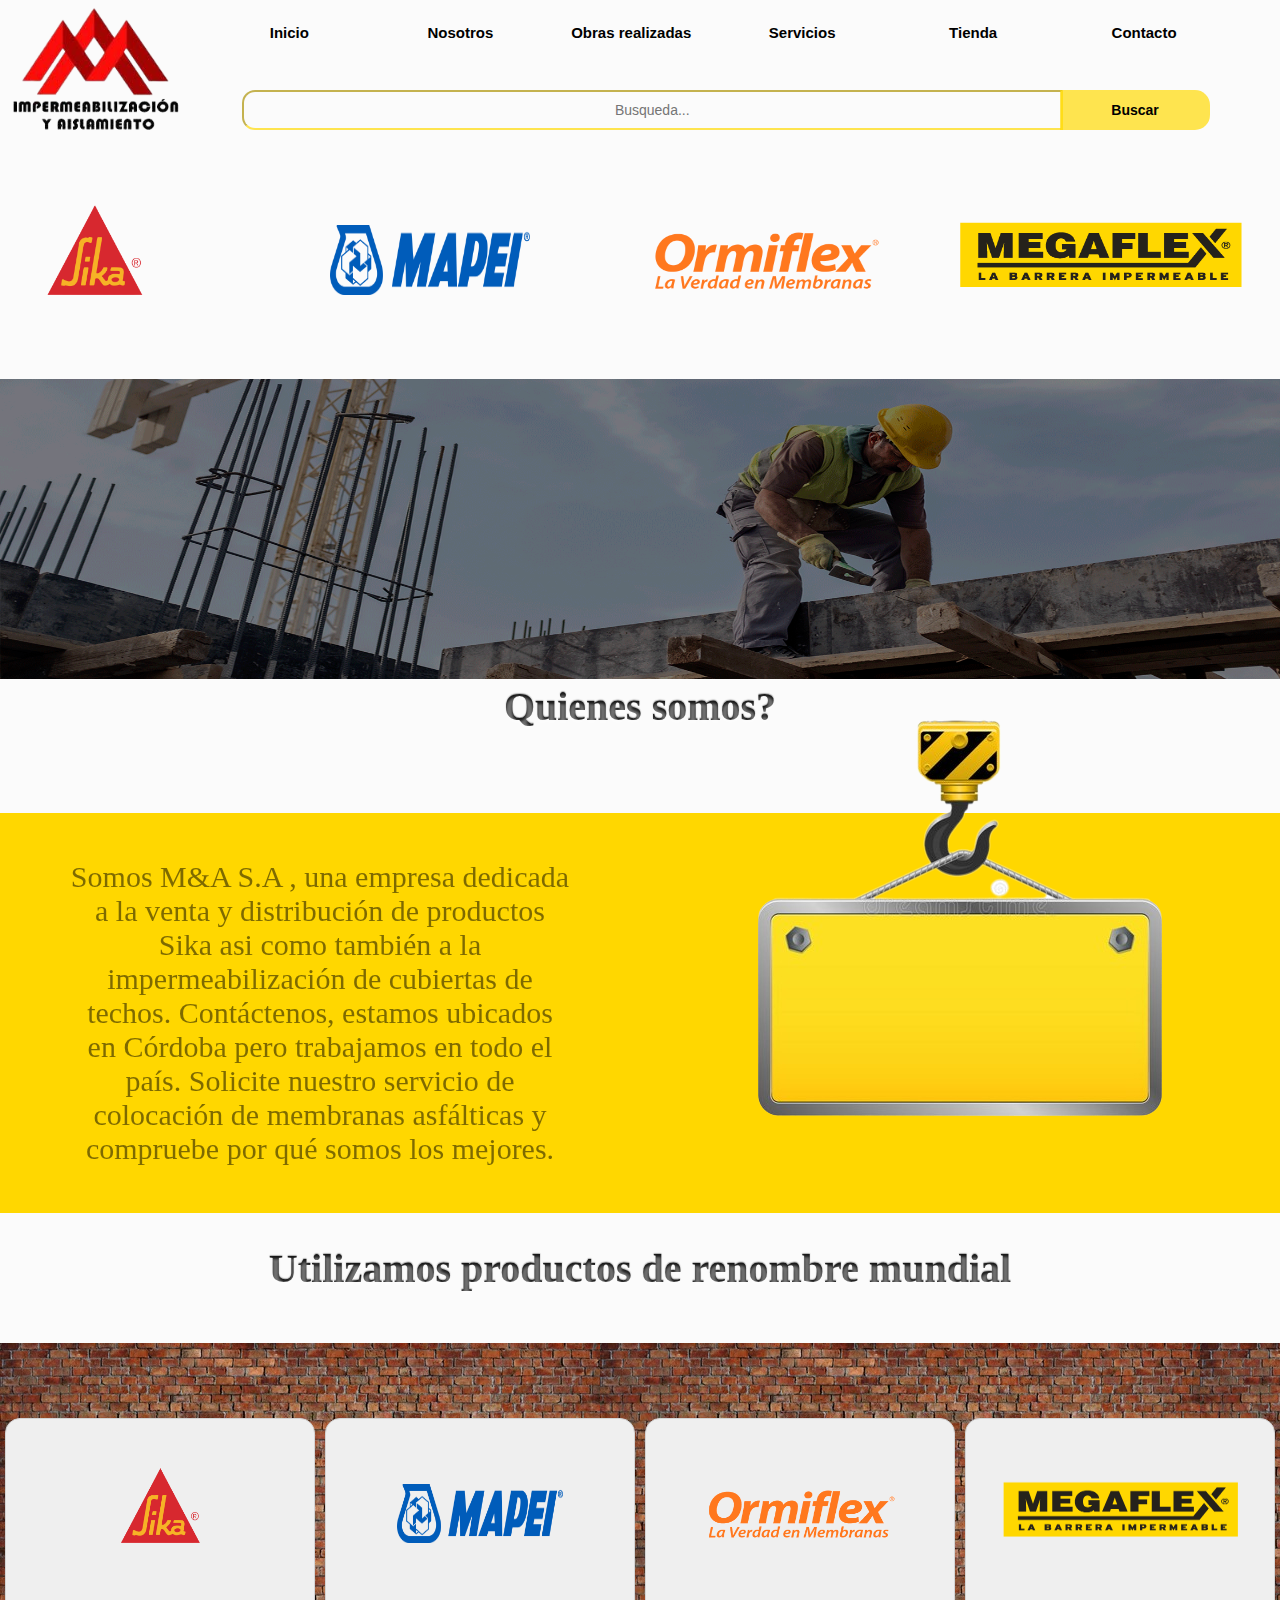
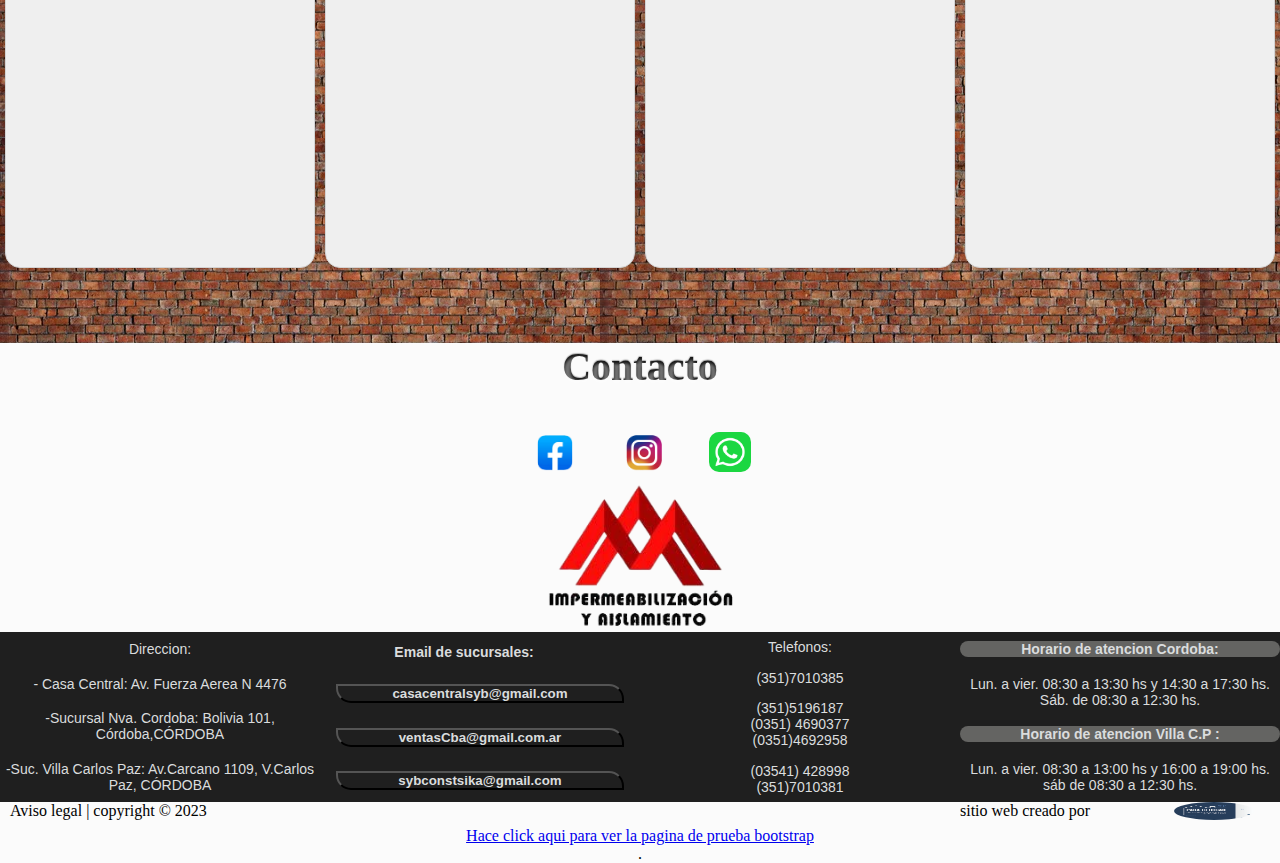
==== commit 52c3f546: "Link hacia pagina de prueba" ====
--- a/index.html
+++ b/index.html
@@ -6,7 +6,7 @@
     <meta http-equiv="X-UA-Compatible" content="IE=edge">
     <meta name="viewport" content="width=device-width, initial-scale=1.0">
     <title>M&A impermeabilizaciones</title>
-    <link rel="stylesheet" href="css/style-index.css">
+    <link rel="stylesheet" href="css/styles-index.css">
     <link rel="shortcut icon" href="./assets/logos/logo-empresa.png" type="image/x-icon">
     <link rel="preconnect" href="https://fonts.googleapis.com">
     <link rel="preconnect" href="https://fonts.gstatic.com" crossorigin>
@@ -229,10 +229,12 @@
 
             <p style="font-family: cursive; ">sitio web creado por</p>
             <a href="https://encrypted-tbn0.gstatic.com/images?q=tbn:ANd9GcRm4uET0ajbvcWvgDEJmje4R2MQnN0v5OL4pYJccucc&s"
-                target="_blank"> <img id="marca" src="../assets/icons/Tarjeta_Ignacio_original_.jpg" alt=""> </a>
+                target="_blank"> <img id="marca" src="./assets/icons/Tarjeta_Ignacio_original_.jpg" alt=""> </a>
         </div>
 
     </footer>
+    <a href="./pages/z-prueba-bootstrap.html"><p style="text-align: center;">Hace click aqui para ver la pagina de prueba bootstrap</p></a>
+    <p style="text-align: center;">.</p>
 
 
 </body>
--- a/css/styles-index.css
+++ b/css/styles-index.css
@@ -0,0 +1,1997 @@
+@charset "UTF-8";
+@font-face {
+  font-family: "montserrat";
+  src: url(../fonts/Montserrat-Italic-VariableFont_wght.ttf);
+}
+/* -------------------------------------------------------------------------------------------------------------- */
+.contenedor-principal-fondo {
+  background-image: url(./fondo\ principal.png);
+}
+
+* {
+  margin: 0%;
+  padding: 0%;
+}
+
+body {
+  background-color: rgba(211, 211, 211, 0.096);
+  font-size: 16px;
+}
+
+/*  Header ------------------------------------------------------------------------------------------------------------ */
+.header {
+  /* contenedoor principal */
+  max-width: 81.25em;
+  height: 9.375em;
+  display: grid;
+  grid-template-columns: 12.5em auto;
+  margin: 5px;
+  box-sizing: border-box;
+}
+
+/* -------------- -------------------------*/
+/* Logo empresa */
+.logo-empresa {
+  /* contenedoor del logo */
+  width: 11.25em;
+  height: 8.125em;
+}
+
+#logo-empresa {
+  /* logo de la empresa */
+  width: 100%;
+  height: 100%;
+  display: grid;
+  margin: 0.4375em 0px 0px 0.4375em;
+  box-sizing: border-box;
+  margin: 0px;
+}
+
+/* -------------- -------------------------*/
+/* DIV Nav- menu */
+.nav-menu {
+  /* Contenedoor del menu de navegacion y buscador */
+  font-size: 20px;
+  width: 1120px;
+  height: 9.375rem;
+  display: grid;
+  grid-template-rows: 4fr 6fr;
+}
+
+/* -------------- -------------------------*/
+/* NAV menu (Menu de navegacion) */
+.menu {
+  /* hypervinculos y botones del menu */
+  width: 75%;
+  display: grid;
+  grid-template-columns: repeat(6, 1fr);
+}
+
+.menu-individual {
+  /* Personalizacion de cada uno de los botones del menu */
+  font-size: 15px;
+  color: black;
+  vertical-align: middle;
+  border-radius: 5px;
+  width: 11.25em;
+  height: 3em;
+  margin-top: 0.3125em;
+  font-weight: 600;
+  border-width: 0em;
+  background: transparent;
+  cursor: pointer;
+}
+
+/* -------------- -------------------------*/
+/* Div Buscador General */
+.buscador-general {
+  /* Contenedoor del buscador  */
+  width: 68.375em;
+  height: 68, 0.3125em;
+  display: grid;
+  grid-template-columns: 800px auto;
+  align-items: center;
+}
+
+.buscador {
+  /* personzalizacion del buscador */
+  font-size: 0.875rem;
+  width: 51.3125rem;
+  height: 2.5rem;
+  border-color: rgba(255, 217, 0, 0.685);
+  border-radius: 0.9375em 0px 0px 0.9375em;
+  color: rgb(5, 5, 5);
+  border-width: 2px;
+  background: transparent;
+  margin-left: 2.625em;
+  text-align: center;
+  box-sizing: border-box;
+}
+
+#search-button {
+  /* personzalizacion del (boton) del buscador */
+  font-size: 0.875rem;
+  box-sizing: border-box;
+  height: 2.5rem;
+  width: 150px;
+  margin-left: 55px;
+  font-family: fantasy, Arial, Helvetica, sans-serif;
+  font-weight: 600;
+  line-height: 4px;
+  border-width: 0;
+  background-color: rgba(255, 217, 0, 0.685);
+  border-radius: 0px 0.9375rem 0.9375rem 0px;
+  cursor: pointer;
+}
+
+/* ---------------------------------------------------------------------------------------------------------------- */
+/* NAV logos */
+.logos-flex {
+  /* Contenedor de logos y orden en forma de fila */
+  font-size: 16px;
+  margin: 1.25em;
+  box-sizing: border-box;
+  display: grid;
+  grid-template-columns: repeat(4, 1fr);
+}
+
+#logo-sika {
+  /* personalizacion individual de logo */
+  width: 9.375em;
+  height: 9.375em;
+}
+
+#logo-mappei {
+  /* personalizacion individual de logo */
+  width: 12.5em;
+  height: 4.375em;
+  margin-top: 3.125em;
+}
+
+#logo-ormiflex {
+  /* personalizacion individual de logo */
+  width: 15.625em;
+  height: 5em;
+  margin-top: 2.8125em;
+}
+
+#logo-megaflex {
+  /* personalizacion individual de logo */
+  width: 18.75em;
+  height: 5em;
+  margin-top: 2.5em;
+}
+
+/* ------------------------------------------------------------------------------------------------------------------- */
+/* Nav Img de lado a lado */
+.img-long {
+  /* Imagen banner de lado a lado  */
+  width: 100%;
+  height: 300px;
+  margin-top: 30px;
+  width: 100%;
+}
+
+/* ------------------------------------------------------------------------------------------------------------------- */
+/* Titulo2 */
+.titulo2 {
+  /*Contenedor */
+  height: 130px;
+  width: 100%;
+}
+
+.titulos {
+  /* personzalizacion de titulo */
+  text-align: center;
+  font-family: Arial Black;
+  font-weight: bold;
+  font-size: 40px;
+  background: #202020;
+  -webkit-background-clip: text;
+  -moz-background-clip: text;
+  background-clip: text;
+  color: transparent;
+  text-shadow: 0px 3px 3px rgba(255, 255, 255, 0.4), 0px -1px 1px rgba(0, 0, 0, 0.3);
+}
+
+/* ------------------------------------------------------------------------------------------------------------------- */
+/* Section1 -- Articcle  */
+.section1 {
+  /* Contenedor de section1 */
+  display: flex;
+  flex-direction: row;
+  justify-content: space-around;
+  height: 400px;
+  background-color: gold;
+  width: 100%;
+}
+
+.text-article {
+  /* Caja de texto  */
+  display: flex;
+  font-size: 30px;
+  font-weight: 50px;
+  color: black;
+  background-color: rgb(249, 255, 255);
+  opacity: 0.5;
+  width: 500px;
+  height: 400px;
+  align-items: center;
+  text-align: center;
+  background-color: gold;
+}
+
+.video-article {
+  /* Contenedor de video- article*/
+  width: 500px;
+  display: flex;
+  align-items: center;
+}
+
+#marco {
+  /*  marco del video */
+  display: block;
+  position: relative;
+  width: 600px;
+  height: 500px;
+  margin-top: -230px;
+}
+
+.video1 {
+  /*  video1-- al lado de caja de texto */
+  position: absolute;
+  margin-left: 86px;
+  width: 400px;
+  height: 215px;
+  border-radius: 15px;
+  margin-top: -11px;
+  margin-left: 50.5px;
+}
+
+/* ------------------------------------------------------------------------------------------------------------------ */
+/*  Titulo de la seccion 2 */
+.titulo3 {
+  /*  contenedor titulo  */
+  height: 150px;
+  width: 100%;
+  margin-top: -20px;
+  display: flex;
+  align-items: center;
+}
+
+.titulo-titulo3 {
+  text-align: center;
+  width: 100%;
+  font-family: Arial Black;
+  font-weight: bold;
+  font-size: 40px;
+  background: #202020;
+  -webkit-background-clip: text;
+  -moz-background-clip: text;
+  background-clip: text;
+  color: transparent;
+  text-shadow: 0px 3px 3px rgba(255, 255, 255, 0.4), 0px -1px 1px rgba(0, 0, 0, 0.3);
+}
+
+/* ------------------------------------------------------------------------------------------------------------------ */
+/*  section2 --- Article */
+.section2 {
+  /*  Contenedor de section2 */
+  width: 100%;
+  height: 600px;
+  display: flex;
+  flex-direction: row;
+  justify-content: space-around;
+  align-items: center;
+  background-image: url(../assets/fondos-videos/fondo-button-elegido.webp);
+}
+
+.button-marcas {
+  /*  clase para cada uno de los articulos */
+  width: 310px;
+  height: 450px;
+  align-items: center;
+  display: flex;
+  flex-direction: column;
+  justify-content: space-around;
+  border: 1px solid black;
+  border-radius: 15px;
+  border-color: #eceff1;
+  border-width: 1px;
+  border-color: lightgrey;
+}
+
+.logos-articles-sec2 {
+  height: 150px;
+}
+
+/* ------------------------------------------------------------------------------------------------------------------ */
+/* logos de contacto section 3  */
+.cont-titulo-s3 {
+  /* contenedor titulo y logos  Section 3 */
+  width: 100%;
+  display: grid;
+  grid-template-columns: auto;
+  grid-template-rows: 80px auto auto;
+  justify-content: center;
+}
+
+.redes {
+  /*Logos- de contacto s3 */
+  display: flex;
+  flex-direction: row;
+  width: 300px;
+  height: 100%;
+  justify-content: space-evenly;
+}
+
+.cont-img-prev-footer {
+  /* contenedor Img prev footer */
+  width: 100%;
+  height: 150px;
+  display: flex;
+  align-items: center;
+  justify-content: center;
+}
+
+#img-prev-footer {
+  /*Img prev footer */
+  width: 200px;
+  height: 150px;
+}
+
+.img-contact {
+  /* IMG logo facebook, instagramr  */
+  height: 50px;
+  width: 50px;
+  margin-top: 5px;
+}
+
+.img-contact1 {
+  /* Img whatsapp  */
+  height: 40px;
+  width: 42px;
+  margin-top: 9px;
+  border-radius: 10px;
+}
+
+/* ------------------------------------------------------------------------------------------------------------------ */
+/* Section 3 */
+.prev-footer {
+  /* Contenedor prev-footer */
+  width: 100%;
+  height: 170px;
+  background-color: rgba(0, 0, 0, 0.8784313725);
+  display: flex;
+  flex-direction: row;
+  justify-content: space-evenly;
+}
+
+.text-prev-footer {
+  /* caja de texto prev-footer  */
+  color: rgb(218, 220, 221);
+  width: 100%;
+  text-align: center;
+  display: flex;
+  flex-direction: column;
+  justify-content: space-around;
+  text-decoration: none;
+  font-weight: 500;
+  font-family: sans-serif;
+  font-size: 14px;
+}
+
+.button-prev-footer {
+  /* button  */
+  background-color: transparent;
+  border-radius: 0px 15px 0px 15px;
+  color: rgb(218, 220, 221);
+  font-weight: 600;
+  width: 90%;
+  cursor: pointer;
+  font-family: sans-serif;
+  border-color: black;
+}
+
+/* ------------------------------------------------------------------------------------------------------------------ */
+/* footer  */
+#footer {
+  /* Contenedor footer  */
+  display: grid;
+  grid-template-columns: 9fr 3fr;
+  grid-template-rows: 25px;
+}
+
+.footer1 {
+  /* Contenedor caja de texto1  */
+  margin-left: 10px;
+}
+
+.footer2 {
+  /* contenedor caja de texto2   */
+  display: grid;
+  grid-template-columns: 2fr 1fr;
+  column-gap: 1px;
+}
+
+#marca {
+  /* imgen  */
+  width: 80px;
+  height: 18px;
+  margin-right: -300px;
+  border-radius: 100%;
+}
+
+/*index terminado  */
+/* ------------------------------------------------------------------------------------------------------------------ */
+/* PAGE 1 NOSOTROS */
+/* figure banner */
+.cont-img-long-nos {
+  /*contenedor banner */
+  width: 100%;
+  height: 300px;
+  margin-top: 40px;
+}
+
+.img-long-nos {
+  /* banner */
+  width: 100%;
+  height: 100%;
+}
+
+#pie-img {
+  /* fondo- pie de img */
+  height: 20px;
+  width: 100%;
+  background-color: rgba(255, 217, 0, 0.63);
+  margin-top: -5px;
+}
+
+/* ------------------------------------------------------------------------------------------------------------------ */
+/* section 1  */
+.n-section1 {
+  /* contenedor section 1  */
+  width: 100%;
+  height: 850px;
+  display: flex;
+  flex-direction: column;
+  justify-content: space-around;
+  align-items: center;
+  text-align: center;
+}
+
+.div-title-for-subtitle {
+  /* contenedor titulo y subtitulo  */
+  width: 100%;
+  height: 180px;
+  display: flex;
+  flex-direction: column;
+  justify-content: space-around;
+  align-items: center;
+  vertical-align: middle;
+}
+
+#cont-h1-sec1 {
+  /* contenedor titulo  */
+  width: 100%;
+  font-size: 32px;
+  letter-spacing: 3px;
+}
+
+#p-nos-sect1 {
+  /* contenedor subtitulo  */
+  width: 1057px;
+  height: 185px;
+  display: flex;
+  vertical-align: middle;
+  align-items: center;
+  text-align: center;
+  letter-spacing: 0.8px;
+  font-weight: 400;
+  font-size: 16px;
+  color: rgb(64, 64, 64);
+  line-height: 25px;
+}
+
+.n-sect1-cita {
+  /* contenedor img-cita  */
+  height: 200px;
+  width: 100%;
+  vertical-align: middle;
+  align-items: center;
+}
+
+.cont-p2-sectio1 {
+  /* contendor caja de texto */
+  height: 70px;
+  width: 1057px;
+  display: flex;
+  align-items: flex-end;
+  vertical-align: bottom;
+  text-align: center;
+}
+
+#p2-section1 {
+  /* caja de texto */
+  width: 100%;
+  text-align: center;
+  letter-spacing: 0.8px;
+  font-weight: 400;
+  font-size: 16px;
+  color: rgb(64, 64, 64);
+  line-height: 25px;
+}
+
+/* -------------------- */
+.cont-button-sec1 {
+  /* contenedor de button  */
+  width: 100%;
+  height: 140px;
+  display: flex;
+  align-items: flex-end;
+  justify-content: center;
+  text-decoration: none;
+}
+
+.n-button-sec1 {
+  /* button  */
+  display: flex;
+  width: 400px;
+  height: 60px;
+  border-radius: 25px;
+  background-color: rgb(255, 217, 0);
+  opacity: 0.8;
+  cursor: pointer;
+}
+
+#n-nav-sec1 {
+  /* nav- hipervinculo  */
+  width: 400px;
+  height: 60px;
+  display: flex;
+  align-items: center;
+  text-align: center;
+  justify-content: center;
+  font-size: 18px;
+}
+
+.line {
+  margin-top: -30px;
+  height: 150px;
+  border: solid 1px rgb(211, 207, 207);
+  opacity: 0.4;
+}
+
+/* ------------------------------------------------------------------------------------------------------------------*/
+/* section 2  */
+.n-sect2 {
+  margin-top: 10px;
+  display: grid;
+  grid-template-columns: 55% 45%;
+  align-content: space-evenly;
+}
+
+.n-asside-sec2 {
+  display: grid;
+  grid-template-columns: 70%;
+  grid-template-rows: auto auto auto;
+  justify-content: center;
+}
+
+.n-article-sec2 {
+  /* contenedor de img  */
+  width: 90%;
+  height: 90%;
+}
+
+.nos-sect2-img1 {
+  /* Imagen  de articulo*/
+  width: 100%;
+  height: 100%;
+  border-radius: 10px;
+  margin-left: 35px;
+}
+
+.nos-sect2-img-art1 {
+  width: 100%;
+}
+
+/* ------------------ */
+.button-final-sec2 {
+  /* cont-button sec2 */
+  width: 100%;
+  height: 100px;
+  display: flex;
+  align-items: flex-end;
+  vertical-align: middle;
+  justify-content: center;
+}
+
+.n-button-sec2 {
+  /* button sec2 */
+  display: flex;
+  vertical-align: middle;
+  align-items: center;
+  justify-content: center;
+  width: 25%;
+  height: 50px;
+  background-color: gold;
+  border-radius: 25px;
+  cursor: pointer;
+}
+
+.line2 {
+  /* contenedor line2 sec2 */
+  width: 100%;
+  height: 150px;
+  display: flex;
+  align-items: center;
+  justify-content: center;
+}
+
+.n-section4 {
+  /* contenedor section 4 */
+  width: 100%;
+  height: 650px;
+  display: flex;
+  flex-direction: column;
+  align-items: center;
+  text-align: center;
+}
+
+/* -------------------------------------------------------------------------------------------------------------*/
+/* section 3 */
+.n-sect3 {
+  margin-top: 10px;
+  display: grid;
+  grid-template-columns: 45% 55%;
+  align-content: space-evenly;
+}
+
+.n-asside-sec3 {
+  display: grid;
+  grid-template-columns: 70%;
+  grid-template-rows: auto auto auto;
+  justify-content: center;
+}
+
+.nos-sect3-img1 {
+  width: 100%;
+  height: 100%;
+  border-radius: 10px;
+  margin-right: 15px;
+}
+
+.n-article-sec3 {
+  width: 90%;
+  height: 90%;
+}
+
+.nos-sect3-img {
+  width: 100%;
+}
+
+/* ---------------------------------------------------------------------------------------------------------- */
+/* section 4  */
+.n-prev-footer {
+  width: 100%;
+  height: 300px;
+}
+
+/* ------------------------------------------------------------------------------------------------------------- */
+/* PAGE OBRAS REALIZADAS */
+/* banner y texto principal */
+.p-text {
+  display: flex;
+  align-items: center;
+  vertical-align: middle;
+  justify-content: center;
+  text-align: justify;
+  margin-left: 10px;
+  width: 96%;
+  height: 280px;
+  color: rgb(64, 64, 64);
+  font-size: 20px;
+  letter-spacing: 1px;
+  line-height: 30px;
+}
+
+/* ------------------------------------------------------------------------------------------------------------------ */
+/* section General1 */
+.p-section-general1 {
+  /* contenedor section General1 */
+  width: 100%;
+  height: 500px;
+  display: flex;
+  flex-direction: row;
+  justify-content: space-around;
+}
+
+.p-subsect1 {
+  /* articles */
+  display: flex;
+  flex-direction: row;
+  justify-content: space-around;
+  width: 100%;
+  height: 370px;
+}
+
+.obras-img {
+  width: 290px;
+  border-radius: 15px;
+  height: 240px;
+}
+
+/* ------------------------------------------------------------------------------------------------------------------ */
+/* section General2 */
+.p-section-general2 {
+  /* contenedor section General2 */
+  width: 100%;
+  height: 500px;
+  display: flex;
+  flex-direction: row;
+  justify-content: space-around;
+}
+
+.p-subsect1 {
+  /* articles */
+  display: flex;
+  flex-direction: row;
+  justify-content: space-around;
+  width: 100%;
+  height: 370px;
+}
+
+/* ------------------------------------------------------------------------------------------------------------- */
+/* PAGE 3 SERVICIOS */
+.s-text-cont {
+  /* contenedor de titulo y texto */
+  width: 100%;
+  height: 250px;
+  display: flex;
+  flex-direction: column;
+  justify-content: space-around;
+  align-items: center;
+}
+
+.s-text {
+  /* contenedor caja de texto */
+  font-size: 20px;
+  width: 800px;
+  text-align: center;
+}
+
+.s-h1-sect1 {
+  text-align: center;
+  font-size: 30px;
+  font-family: "Lucida Sans", "Lucida Sans Regular", "Lucida Grande", "Lucida Sans Unicode", Geneva, Verdana, sans-serif;
+}
+
+/* ------------------------------------------------------------------------------------------------------------- */
+/* lista */
+.s-list1 {
+  /* contenedor lista */
+  display: flex;
+  flex-direction: row;
+  margin: 20px;
+  width: 100%;
+  height: 180px;
+  justify-content: space-around;
+}
+
+.s-lista-img {
+  width: 170px;
+}
+
+.s-a :hover {
+  /* hipervinculos */
+  transform: scale(1.1);
+  background-color: rgba(0, 107, 168, 0.144);
+  border-radius: 15px;
+}
+
+.obras-img2 {
+  width: 290px;
+  border-radius: 15px;
+  height: 240px;
+}
+
+/* ------------------------------------------------------------------------------------------------------------- */
+/* Section 1 */
+#s-cont-title {
+  width: 100%;
+  height: 100px;
+  color: rgb(0, 146, 234);
+  text-decoration: underline;
+  letter-spacing: 3px;
+}
+
+/* ------------------------------------------------------------------------------------------------------------- */
+/* PAGE numero 4 TIENDA */
+.t-section1 {
+  /* contenedor de buttons */
+  width: 100%;
+  height: 300px;
+  display: flex;
+  flex-direction: row;
+  justify-content: space-around;
+  align-items: center;
+  vertical-align: middle;
+}
+
+.t-button {
+  /* button */
+  width: 100%;
+  height: 200px;
+  display: flex;
+  flex-direction: row;
+  justify-content: space-around;
+  align-items: center;
+  background-color: rgb(226, 236, 236);
+  border-radius: 15px;
+}
+
+/* ------------------------------------------------------------------------------------------------------------- */
+/* PAGE 5 PRODUCTOS */
+.pro-cont-art-s2 {
+  display: grid;
+  grid-template-columns: 100%;
+  grid-template-rows: auto auto auto auto;
+  margin-left: 30px;
+  row-gap: 30px;
+}
+
+.pro-section-general1 {
+  /* contenedor section General1 */
+  width: 100%;
+  height: 80%;
+  display: grid;
+  grid-template-columns: 1fr 1fr;
+  align-content: center;
+  column-gap: 30px;
+}
+
+.pro-button {
+  /*Contenedor button */
+  height: 100%;
+  width: 100%;
+  display: grid;
+  grid-template-columns: 2fr 5fr;
+  background-color: rgb(252, 252, 241);
+  border-radius: 15px;
+}
+
+.text.button {
+  /*Contenedor button text */
+  display: flex;
+  flex-direction: column;
+  justify-content: space-evenly;
+  align-items: center;
+}
+
+.pro-sect1-p-text {
+  font-size: 16px;
+  letter-spacing: 1px;
+  text-align: justify;
+  width: 97%;
+}
+
+/* ------------------------------------------------------------------------------------------------------------- */
+/* PAGE 6 COTIZADOR */
+.cot-margen {
+  width: 100%;
+  height: 70px;
+  background-color: gold;
+  margin-top: -4px;
+}
+
+.cot-sec1 {
+  /* Contenedor section 1  */
+  width: 100%;
+  height: 500px;
+  display: flex;
+  justify-content: center;
+  background-image: url(../assets/img/fondo-cotizador.jpg);
+  vertical-align: middle;
+  align-items: center;
+}
+
+.input1 {
+  /* contenedor input */
+  height: 400px;
+  display: flex;
+  flex-direction: column;
+  justify-content: space-around;
+}
+
+.cot-icons {
+  /* contenedor icons */
+  height: 130px;
+  display: flex;
+  flex-direction: column;
+  justify-content: space-around;
+  margin-top: -280px;
+}
+
+#name {
+  /* input name  */
+  border-radius: 15px;
+  border: 1px solid white;
+  background-color: transparent;
+  text-align: left;
+  font-weight: 600;
+  font-size: 15px;
+  color: rgb(245, 245, 245);
+}
+
+#email {
+  /* input name  */
+  border-radius: 15px;
+  border: 1px solid white;
+  background-color: transparent;
+  font-weight: 600;
+  font-size: 15px;
+  color: rgb(245, 245, 245);
+}
+
+#descr {
+  /* input name  */
+  border-radius: 15px;
+  border: 1px solid white;
+  background-color: transparent;
+  text-align: center;
+  font-weight: 700;
+  font-size: 20px;
+  color: rgb(0, 0, 0);
+  text-align: left;
+  color: black;
+}
+
+.cot-button {
+  height: 40px;
+  background-color: rgb(192, 192, 185);
+  border-radius: 15px;
+  text-decoration: none;
+}
+
+/* -------------------------------------------------------------------------------------------------------------- */
+/* Media quries */
+/* Pantallas grandes (desktops de menos de 1200px) */
+@media (min-width: 1199.98px) {
+  /* Index */
+  .a:hover {
+    /* personzalizacion de los hypervinculos */
+    background-color: gold;
+    text-decoration: none;
+    transform: scale(1);
+  }
+  .c :hover {
+    cursor: pointer;
+    transform: scale(1.7);
+  }
+  /* prev.footer */
+  .button-prev-footer {
+    /* button  */
+    cursor: pointer;
+  }
+  .b :hover {
+    /* button */
+    transform: scale(1.2);
+    background-color: rgb(132, 133, 128);
+  }
+  /*section 2  */
+  .logos-articles-sec2 {
+    height: 100px;
+  }
+  .s2-video {
+    width: 90%;
+    height: 250px;
+  }
+}
+/* Pantallas grandes (desktops de menos de 1200px) */
+@media (max-width: 1199.98px) {
+  .header {
+    /* contenedoor principal */
+    display: grid;
+    grid-template-columns: 1fr 7fr;
+    font-size: 14px;
+    width: 100%;
+  }
+  /* Logo empresa */
+  .logo-empresa {
+    /* contenedoor del logo */
+    font-size: 10px;
+    height: 100%;
+  }
+  #logo-empresa {
+    /* logo de la empresa */
+    width: 100%;
+    height: 100px;
+  }
+  /* DIV Nav- menu */
+  .nav-menu {
+    /* Contenedoor del menu de navegacion y buscador */
+    font-size: 14px;
+    display: grid;
+    grid-template-columns: auto;
+    grid-template-rows: 1fr 2fr;
+    width: auto;
+  }
+  /* NAV menu (Menu de navegacion) */
+  .menu {
+    /* hypervinculos y botones del menu */
+    display: grid;
+    grid-template-columns: auto auto auto;
+    grid-template-rows: auto auto;
+    width: 100%;
+    justify-content: space-evenly;
+  }
+  .a:hover {
+    /* personzalizacion de los hypervinculos */
+    background-color: gold;
+    text-decoration: none;
+    transform: scale(1);
+  }
+  /* Div Buscador General */
+  .buscador-general {
+    /* Contenedoor del buscador  */
+    width: 100%;
+    display: grid;
+    grid-template-columns: 2fr 1fr;
+    column-gap: 2px;
+  }
+  .buscador {
+    /* personzalizacion del buscador */
+    width: 100%;
+  }
+  #search-button {
+    /* personzalizacion del (boton) del buscador */
+    width: 60%;
+    margin-left: 33px;
+  }
+  /* ------------------------------------------------------------------------------------------------------------------- */
+  /* Nav Img de lado a lado */
+  .img-long {
+    /* Imagen banner de lado a lado  */
+    height: 250px;
+  }
+  /* ------------------------------------------------------------------------------------------------------------------- */
+  /* section 1 */
+  .text-article {
+    font-size: 25px;
+  }
+  /*  section2 --- Article */
+  .button-marcas {
+    /*  clase para cada uno de los articulos */
+    width: 235px;
+    height: 350px;
+    justify-content: space-evenly;
+  }
+  .logos-articles-sec2 {
+    height: 100px;
+  }
+  .s2-video {
+    width: 200px;
+  }
+  #logo-sika {
+    /* personalizacion individual de logo */
+    width: 140px;
+  }
+  #logo-mappei {
+    /* personalizacion individual de logo */
+    width: 180px;
+  }
+  #logo-ormiflex {
+    /* personalizacion individual de logo */
+    width: 200px;
+  }
+  #logo-megaflex {
+    /* personalizacion individual de logo */
+    width: 200px;
+  }
+  /* ---------------------------------------------------------------------------------------------------------- */
+  .titulo-titulo3 {
+    font-size: 30px;
+  }
+  .titulos {
+    font-size: 30px;
+  }
+  .button-prev-footer {
+    /* button  */
+    font-weight: 300;
+    width: 90%;
+    cursor: pointer;
+  }
+  .text-prev-footer {
+    /* caja de texto prev-footer  */
+    font-size: 13px;
+  }
+  .b :hover {
+    /* button */
+    transform: scale(1.2);
+    background-color: rgb(132, 133, 128);
+  }
+  /* NOSOTROS PAGE */
+  /* Banner  */
+  .img-long-nos {
+    height: 250px;
+  }
+  #pie-img {
+    margin-top: -50px;
+  }
+  /* ------------------------------------------------------------------------------------------------- --------*/
+  /* Section 1 (Nosotros) */
+  #cont-h1-sec1 {
+    font-size: 30px;
+  }
+  #p-nos-sect1 {
+    font-size: 14px;
+    width: 90%;
+  }
+  .n-sect1-cita {
+    width: 100%;
+    height: 70%;
+    margin-top: 40px;
+    margin-bottom: 20px;
+  }
+  .cont-p2-sectio1 {
+    display: grid;
+    grid-template-rows: auto;
+    grid-template-columns: auto;
+  }
+  .p2-section1 {
+    font-size: 14px;
+  }
+  .n-button-sec1 {
+    width: 30%;
+  }
+  .letra-button {
+    font-size: 16px;
+  }
+  /* ------------------------------------------------------------------------------------------------------------- */
+  /* Section 2  */
+  .n-sect2 {
+    /* contenedor Section 2 */
+    display: grid;
+    grid-template-columns: 55% 45%;
+    justify-content: space-evenly;
+  }
+  .n-article-sec2 {
+    /* Contenedor Aritcle IMG */
+    display: grid;
+    grid-template-columns: auto;
+    width: 100%;
+  }
+  .n-asside-sec2 {
+    display: flex;
+    width: 80%;
+  }
+  .nos-sect2-img1 {
+    width: 500px;
+  }
+  /* ---------------------------------------------------------------------------------------------------------- */
+  /* Prev-foooter  */
+  .prev-footer {
+    margin-top: 25px;
+  }
+  /* ----------------------------------------------------------------------------------------------------------- */
+  /* Obras-Realizadas page */
+  .p-text {
+    font-size: 15px;
+    text-align: center;
+  }
+  /* section 1 */
+  .p-section-general1 {
+    height: 400px;
+  }
+  .button-marcas {
+    width: 215px;
+  }
+  .obras-img {
+    width: 191px;
+    height: 150px;
+  }
+  /* ------------------------------------------------------------------------------------------------------------ */
+  /* Servicios PAGE */
+  /* section 1 */
+  .p-section-general1 {
+    height: 400px;
+  }
+  .obras-img2 {
+    width: 90%;
+    height: 90%;
+  }
+  /* Productos Page*/
+  .pro-cont-art-s2 {
+    width: 98%;
+    margin-left: 10px;
+  }
+  .pro-sect1-p-text {
+    font-size: 14px;
+  }
+}
+/* Pantallas medianas (tablets de menos de 992px) */
+@media (max-width: 991.98px) {
+  /* banner */
+  .img-long {
+    height: 200px;
+  }
+  /* ---------------------------------------------------------------------------------------------------------- */
+  /* Section 1  */
+  .text-article {
+    /* Caja de texto  */
+    margin-left: 16px;
+    font-size: 20px;
+    text-align: center;
+    letter-spacing: 0.5px;
+  }
+  .video-article {
+    /* Contenedor de video- article*/
+    width: 420px;
+  }
+  #marco {
+    /*  marco del video */
+    width: 400px;
+    height: 450px;
+    margin-top: -250px;
+    margin-right: 30px;
+  }
+  .video1 {
+    /*  video1-- al lado de caja de texto */
+    width: 360px;
+    height: 215px;
+    margin-left: 45px;
+  }
+  /* ------------------------------------------------------------------------------------------------------------ */
+  /* section 2 */
+  .section2 {
+    /*  Contenedor de section2 */
+    height: 1400px;
+    display: grid;
+    grid-template-columns: auto;
+    justify-content: center;
+    width: 100%;
+  }
+  .button-marcas {
+    /*  clase para cada uno de los articulos */
+    height: 300px;
+    justify-content: space-evenly;
+    margin: auto;
+  }
+  .logos-articles-sec2 {
+    /* contenedor de buttons */
+    height: 100px;
+    width: 250px;
+    justify-self: center;
+  }
+  .s2-video {
+    width: 320px;
+    height: 180px;
+    border-radius: 5px;
+  }
+  #logo-sika {
+    /* personalizacion individual de logo */
+    width: 100px;
+    height: 100px;
+  }
+  #logo-mappei {
+    /* personalizacion individual de logo */
+    width: 150px;
+    margin-top: 20px;
+  }
+  #logo-ormiflex {
+    /* personalizacion individual de logo */
+    width: 150px;
+    margin-top: 17px;
+  }
+  #logo-megaflex {
+    /* personalizacion individual de logo */
+    width: 150px;
+    margin-top: 20px;
+  }
+  /* ------------------------------------------------------------------------------------------------------------------ */
+  /* logos de contacto section 3  */
+  .cont-titulo-s3 {
+    height: 200px;
+  }
+  .redes {
+    /*Logos- de contacto s3 */
+    width: 250px;
+  }
+  .cont-img-prev-footer {
+    /* contenedor Img prev footer */
+    align-items: flex-start;
+  }
+  #img-prev-footer {
+    /*Img prev footer */
+    width: 100px;
+    height: 70px;
+  }
+  .img-contact {
+    /* IMG logo facebook, instagramr  */
+    height: 34px;
+    width: 30px;
+    margin-bottom: 5px;
+  }
+  .img-contact1 {
+    /* Img whatsapp  */
+    height: 25px;
+    width: 28px;
+    margin-top: 9px;
+    border-radius: 10px;
+  }
+  /* ------------------------------------------------------------------------------------------------------------------ */
+  /* prev-footer */
+  .text-prev-footer {
+    font-size: 12px;
+  }
+  /* Footer */
+  #footer {
+    align-items: center;
+  }
+  .footer1 {
+    font-size: 12px;
+  }
+  .footer2 {
+    font-size: 13px;
+  }
+  #marca {
+    width: 28px;
+    min-height: 10px;
+  }
+  /* ---------------------------------------------------------------------------------------------------------- */
+  /* Nosotros-Page */
+  /* section 1  */
+  #cont-h1-sec1 {
+    font-size: 23px;
+    margin-top: 20px;
+    width: 90%;
+  }
+  #p-nos-sect1 {
+    margin-top: 20px;
+    font-size: 13px;
+  }
+  .p2-section1 {
+    font-size: 11.5px;
+  }
+  .n-button-sec1 {
+    height: 50px;
+    display: flex;
+    align-items: center;
+  }
+  .letra-button {
+    font-size: 13px;
+  }
+  /* section 2 */
+  .n-sect2 {
+    display: grid;
+    grid-template-columns: auto;
+    grid-template-rows: auto auto;
+    justify-items: center;
+  }
+  .n-article-sec2 {
+    display: grid;
+    justify-content: center;
+  }
+  .n-asside-sec2 {
+    display: grid;
+    grid-template-rows: auto auto auto;
+    row-gap: 20px;
+    text-align: center;
+  }
+  .n-sect1-cita {
+    display: grid;
+    width: 95%;
+    height: 90%;
+  }
+  .nos-sec4-img {
+    width: 100%;
+    height: 100%;
+  }
+  .cont-img-prev-footer {
+    margin-top: 30px;
+  }
+  /* ------------------------------------------------------------------------------------------------------- */
+  /* Obras-realizadas Page */
+  /* section 1 */
+  .p-section-general1 {
+    /* contenedor section General1 */
+    width: 100%;
+    height: 1300px;
+    display: flex;
+    flex-direction: column;
+    justify-content: space-around;
+    background-color: rgba(0, 144, 234, 0.562);
+  }
+  .button-marcas {
+    width: 70%;
+    display: grid;
+  }
+  .obras-img {
+    width: 250px;
+    height: 180px;
+    margin-top: 2px;
+  }
+  /* --------------------------------------------------------------------------------------------------------- */
+  /* Servicios Page */
+  .s-text {
+    width: 90%;
+  }
+  .s-list1 {
+    width: 90%;
+  }
+  .obras-img2 {
+    width: 55%;
+    height: 40%;
+  }
+  .s-a {
+    margin-left: 20px;
+    width: 100%;
+    justify-content: space-evenly;
+    height: 130px;
+  }
+  .s-lista-img {
+    width: 100%;
+    height: 100px;
+  }
+  .button-marcas {
+    width: 500px;
+    max-width: 800px;
+    max-height: 325px;
+  }
+  .obras-img2 {
+    max-width: 90%;
+    max-height: 215px;
+  }
+  /* ----------------------------------------------------------------------------------------------------------- */
+  /* Productos Page */
+  .pro-sect1-p-text {
+    font-size: 13px;
+    letter-spacing: 0px;
+  }
+}
+/* Pantallas pequeñas (móviles en landscape de menos de 768px) */
+@media (max-width: 767.98px) {
+  .header {
+    /* contenedoor principal */
+    display: grid;
+    grid-template-columns: 1fr 9fr;
+    font-size: 14px;
+    width: 100%;
+    height: 200px;
+  }
+  .logo-empresa {
+    /* contenedoor del logo */
+    font-size: 7px;
+    height: 100%;
+  }
+  #logo-empresa {
+    /* logo de la empresa */
+    width: 80px;
+    height: 80px;
+  }
+  /* DIV Nav- menu */
+  .nav-menu {
+    /* Contenedoor del menu de navegacion y buscador */
+    font-size: 14px;
+    display: grid;
+    grid-template-columns: auto;
+    grid-template-rows: 6fr 2fr;
+    width: auto;
+  }
+  /* NAV menu (Menu de navegacion) */
+  .menu {
+    /* hypervinculos y botones del menu */
+    display: grid;
+    grid-template-columns: auto auto;
+    grid-template-rows: auto auto;
+    width: 100%;
+    margin-bottom: 20px;
+    margin-top: 10px;
+  }
+  /* ---------------------------------------------------------------------------------------------------------------- */
+  /* NAV logos */
+  .logos-flex {
+    /* Contenedor de logos y orden en forma de fila */
+    display: grid;
+    grid-template-columns: auto;
+    justify-content: center;
+    height: 400px;
+  }
+  #logo-sika {
+    /* personalizacion individual de logo */
+    width: 75px;
+    height: 75px;
+    margin-left: 40px;
+  }
+  /* ------------------------------------------------------------------------------------------------------------------- */
+  /* section 1 */
+  .titulo2 {
+    height: 60px;
+  }
+  .section1 {
+    height: 600px;
+    display: grid;
+    grid-template-columns: auto;
+    grid-template-rows: auto auto;
+  }
+  .text-article {
+    /* Caja de texto  */
+    font-size: 15px;
+    align-items: flex-start;
+    margin-top: 20px;
+  }
+  #marco {
+    /*  marco del video */
+    width: 100%;
+    height: 400px;
+    margin-top: -600px;
+  }
+  .video-article {
+    /* Contenedor de video- article*/
+    width: 500px;
+    margin-left: 30px;
+  }
+  .video1 {
+    /*  video1-- al lado de caja de texto */
+    width: 430px;
+    height: 215px;
+    margin-bottom: 270px;
+  }
+  /* section 2 */
+  .titulo3 {
+    height: 120px;
+  }
+  .titulo-titulo3 {
+    font-size: 25px;
+  }
+  /* videos de muiestra de marcas */
+  .section2 {
+    /*  Contenedor de section2 */
+    height: 1400px;
+    grid-template-columns: 1fr;
+  }
+  .button-marcas {
+    /*  clase para cada uno de los articulos */
+    width: 90%;
+    justify-items: center;
+  }
+  .logos-articles-sec2 {
+    /* contenedor de buttons */
+    height: 80px;
+    width: 300px;
+    margin-right: 30px;
+    margin-bottom: 10px;
+  }
+  .s2-video {
+    width: 460px;
+    height: 200px;
+    border-radius: 5px;
+  }
+  #logo-sika {
+    /* personalizacion individual de logo */
+    width: 100px;
+    height: 100px;
+  }
+  #logo-mappei {
+    /* personalizacion individual de logo */
+    width: 200px;
+    margin-top: 20px;
+  }
+  #logo-ormiflex {
+    /* personalizacion individual de logo */
+    width: 200px;
+    margin-top: 17px;
+  }
+  #logo-megaflex {
+    /* personalizacion individual de logo */
+    width: 200px;
+    margin-top: 20px;
+  }
+  /* ------------------------------------------------------------------------------------------------------------------ */
+  /* Prev-footer */
+  .titulos {
+    height: 50px;
+    grid-template-rows: 40px auto auto;
+  }
+  /* ------------------------------------------------------------------------------------------------------------ */
+  /* prev-footer */
+  .text-prev-footer {
+    font-size: 9px;
+  }
+  .button-prev-footer {
+    font-size: 9px;
+  }
+  /* ------------------------------------------------------------------------------------------------------- */
+  /* Footer */
+  .footer1 {
+    font-size: 10px;
+  }
+  .footer2 {
+    font-size: 10px;
+  }
+  #marca {
+    width: 15px;
+    height: 100%;
+  }
+  /* Nosotros */
+  /* banner */
+  .img-long-nos {
+    height: 70%;
+  }
+  #pie-img {
+    margin-top: -90px;
+  }
+  #cont-h1-sec1 {
+    margin-top: 100px;
+  }
+  #p-nos-sect1 {
+    font-size: 11.5px;
+  }
+  .cont-p2-sectio1 {
+    width: 90%;
+  }
+  .n-sect3 {
+    height: 80%;
+  }
+  .nos-sec3-text {
+    font-size: 14px;
+  }
+  .letra-button {
+    font-size: 10px;
+  }
+  .nos-sec4-img {
+    height: 60%;
+  }
+  .nos-sect4-button-text {
+    font-size: 12px;
+  }
+  /* --------------------------------------------------------------------------------------------------- */
+  /* Obras-Realizadas PAGE */
+  .p-text {
+    font-size: 13px;
+  }
+  /* ------------------------------------------------------------------------------------------------------------ */
+  /* Servicios */
+  .s-text {
+    font-size: 14px;
+  }
+  .s-text-cont {
+    height: 200px;
+  }
+  .titulos {
+    font-size: 25px;
+  }
+  .s-lista-img {
+    width: 100%;
+    height: 70%;
+  }
+  .button-marcas {
+    max-width: 700px;
+    max-height: 300px;
+  }
+  .obras-img2 {
+    max-width: 260px;
+    max-height: 300px;
+  }
+  /* Tienda Page*/
+  .t-section1 {
+    flex-direction: column;
+  }
+  /* --------------------------------------------------------------------------------------------------------- */
+  /* Productos Page */
+  .pro-cont-art-s2 {
+    display: grid;
+    grid-template-columns: 90%;
+    grid-template-rows: repeat(8, auto);
+    margin-left: 30px;
+    row-gap: 30px;
+    height: 1500px;
+  }
+  .pro-section-general1 {
+    /* contenedor section General1 */
+    width: 100%;
+    height: 100%;
+    display: grid;
+    grid-template-columns: auto;
+    align-content: center;
+    row-gap: 30px;
+  }
+}
+/* Pantallas muy pequeñas (móviles en portrait de menos de 576px) */
+@media (min-width: 250px) and (max-width: 575.98px) {
+  /* header */
+  .header {
+    /* contenedoor principal */
+    grid-template-columns: auto;
+    grid-template-rows: 1fr 9fr;
+    font-size: 14px;
+    width: 95%;
+    height: 400px;
+  }
+  .logo-empresa {
+    /* contenedoor del logo */
+    border: 2px solid rgba(0, 0, 0, 0.308);
+    height: 100%;
+    justify-self: center;
+    width: 100%;
+    display: grid;
+    justify-content: center;
+    margin-left: 10px;
+  }
+  #logo-empresa {
+    /* logo de la empresa */
+    width: 80px;
+    height: 80px;
+  }
+  /* DIV Nav- menu */
+  .nav-menu {
+    /* Contenedoor del menu de navegacion y buscador */
+    grid-template-columns: auto;
+    grid-template-rows: repeat(6, 1fr);
+  }
+  /* NAV menu (Menu de navegacion) */
+  .menu {
+    /* hypervinculos y botones del menu */
+    display: grid;
+    grid-template-columns: auto;
+    grid-template-rows: repeat(6, auto);
+    width: 100%;
+  }
+  .menu-individual {
+    width: 240px;
+  }
+  .buscador-general {
+    width: 100%;
+  }
+  .buscador {
+    width: 100%;
+    height: 30px;
+    font-size: 13px;
+  }
+  #search-button {
+    height: 30px;
+    font-size: 10px;
+  }
+  /* Logos */
+  .logos-flex {
+    width: 95%;
+    grid-template-columns: auto;
+    grid-template-rows: repeat(4, 1fr);
+    justify-items: center;
+    height: 300px;
+    margin-top: 50px;
+    margin-bottom: 80px;
+  }
+  /* banner */
+  .img-long {
+    height: 150px;
+  }
+  #logo-sika {
+    margin-right: 50px;
+  }
+  /* ------------------------------------------------------------------------------------------------------ */
+  /* section1  */
+  .titulos {
+    font-size: 20px;
+  }
+  .section1 {
+    /* Contenedor de section1 */
+    display: flex;
+    flex-direction: column;
+    justify-content: space-evenly;
+    align-items: center;
+    height: 600px;
+  }
+  .text-article {
+    width: 90%;
+    margin-right: 10px;
+  }
+  #marco {
+    width: 0px;
+    height: 0px;
+  }
+  .video-article {
+    /* Contenedor de video- article*/
+    width: 100%;
+    display: grid;
+    grid-template-columns: auto;
+  }
+  .video1 {
+    /*  video1-- al lado de caja de texto */
+    width: 90%;
+    margin-left: 15px;
+    display: grid;
+  }
+  /* ------------------------------------------------------------------------------------------------------------ */
+  .titulo-titulo3 {
+    font-size: 20px;
+  }
+  /* section 2 */
+  .section2 {
+    /*  Contenedor de section2 */
+    height: 1400px;
+    grid-template-columns: 1fr;
+  }
+  .button-marcas {
+    /*  clase para cada uno de los articulos */
+    width: 70%;
+  }
+  .logos-articles-sec2 {
+    /* contenedor de buttons */
+    height: 80px;
+    width: 300px;
+  }
+  .s2-video {
+    width: 95%;
+    height: 150px;
+    border-radius: 5px;
+  }
+  /* ----------------------------------------------------------------------------------------------------------- */
+  /* prev-footer */
+  .prev-footer {
+    /* Contenedor prev-footer */
+    width: 100%;
+    height: 170px;
+    background-color: rgba(0, 0, 0, 0.8784313725);
+    display: grid;
+    grid-template-columns: auto;
+    grid-template-rows: auto auto auto;
+    height: 500px;
+  }
+  /* ------------------------------------------------------------------------------------------------------------- */
+  /* Footer */
+  .footer1 {
+    font-size: 9px;
+  }
+  .footer2 {
+    font-size: 8px;
+  }
+  /*-----------------------------------------------------------------------------------------------------------  */
+  /* Nosotros */
+  /* Section 1 */
+  #cont-h1-sec1 {
+    margin-top: 120px;
+    margin-bottom: 60px;
+  }
+  .img-long-nos {
+    height: 30%;
+    margin-bottom: -100px;
+  }
+  #pie-img {
+    width: 0px;
+  }
+  #p-nos-sect1 {
+    margin-top: 100px;
+    margin-bottom: 50px;
+  }
+  .n-button-sec1 {
+    width: 50%;
+  }
+  /* -------------------------------------------------------------------------------------------------------- */
+  /* section 2  */
+  .nos-sect2-img1 {
+    width: 90%;
+    margin-left: 15px;
+  }
+  .n-asside-sec2 {
+    font-size: 12px;
+  }
+  .nos-sect2-img-art1 {
+    width: 100%;
+    margin-bottom: 80px;
+  }
+  .n-button-sec2 {
+    width: 60%;
+  }
+  /* -------------------------------------------------------------------------------------------------------- */
+  /* section 3 */
+  .n-sect3 {
+    display: grid;
+    grid-template-columns: auto;
+    grid-template-rows: auto auto;
+    justify-items: center;
+    justify-content: space-evenly;
+    height: 600px;
+  }
+  .nos-sec3-text {
+    font-size: 12px;
+  }
+  /* ------------------------------------------------------------------------------------------------------------ */
+  /* section 4 */
+  .div-title-for-subtitle {
+    height: 60px;
+    margin-top: 70px;
+  }
+  #p-nos-sect1 {
+    margin-top: 30px;
+  }
+  .nos-sec4-img {
+    height: 30%;
+  }
+  .button-final-sec2 {
+    margin-top: -100px;
+  }
+  /* -------------------------------------------------------------------------------------------------------- */
+  /* Obras-Realizadas PAGE */
+  .p-section-general1 {
+    height: 1500px;
+  }
+  .img-long {
+    margin-top: 60px;
+  }
+  .p-text {
+    height: 700px;
+    font-size: 12px;
+    text-align: justify;
+    width: 90%;
+  }
+  .button-marcas {
+    box-sizing: border-box;
+    width: 90%;
+    height: 800px;
+  }
+  .obras-img {
+    width: 90%;
+    height: 150px;
+    max-width: 300px;
+    height: 200px;
+  }
+  /* ---------------------------------------------------------------------------------------------------------- */
+  /* Servicios Page */
+  .s-list1 {
+    /* contenedor lista */
+    display: grid;
+    grid-template-columns: auto auto auto;
+    align-items: center;
+    height: 350px;
+    margin-right: 0px;
+    margin-left: 10px;
+  }
+  .s-lista-img {
+    width: 70%;
+  }
+  .button-marcas {
+    height: 100%;
+  }
+  .obras-img2 {
+    width: 80%;
+  }
+  .s-h1-sect1 {
+    font-size: 25px;
+    text-decoration: none;
+  }
+  /* --------------------------------------------------------------------------------------------------------- */
+  /* Tienda Page */
+  .t-section1 {
+    height: 300px;
+  }
+  .t-button {
+    width: 95%;
+    height: 130px;
+  }
+  /* --------------------------------------------------------------------------------------------------------- */
+  /* Productos-Page */
+  .pro-cont-art-s2 {
+    height: 3100px;
+    grid-template-columns: 1fr;
+    width: 90%;
+    justify-content: center;
+    margin-left: 20px;
+  }
+  .pro-button {
+    grid-template-columns: auto;
+    grid-template-rows: auto auto auto;
+    height: 350px;
+    width: 90%;
+    justify-items: center;
+    width: 95%;
+  }
+  .pro-sect1-p-text {
+    font-size: 12px;
+    width: 95%;
+    margin-left: 5px;
+  }
+}
+
+/*# sourceMappingURL=styles-index.css.map */
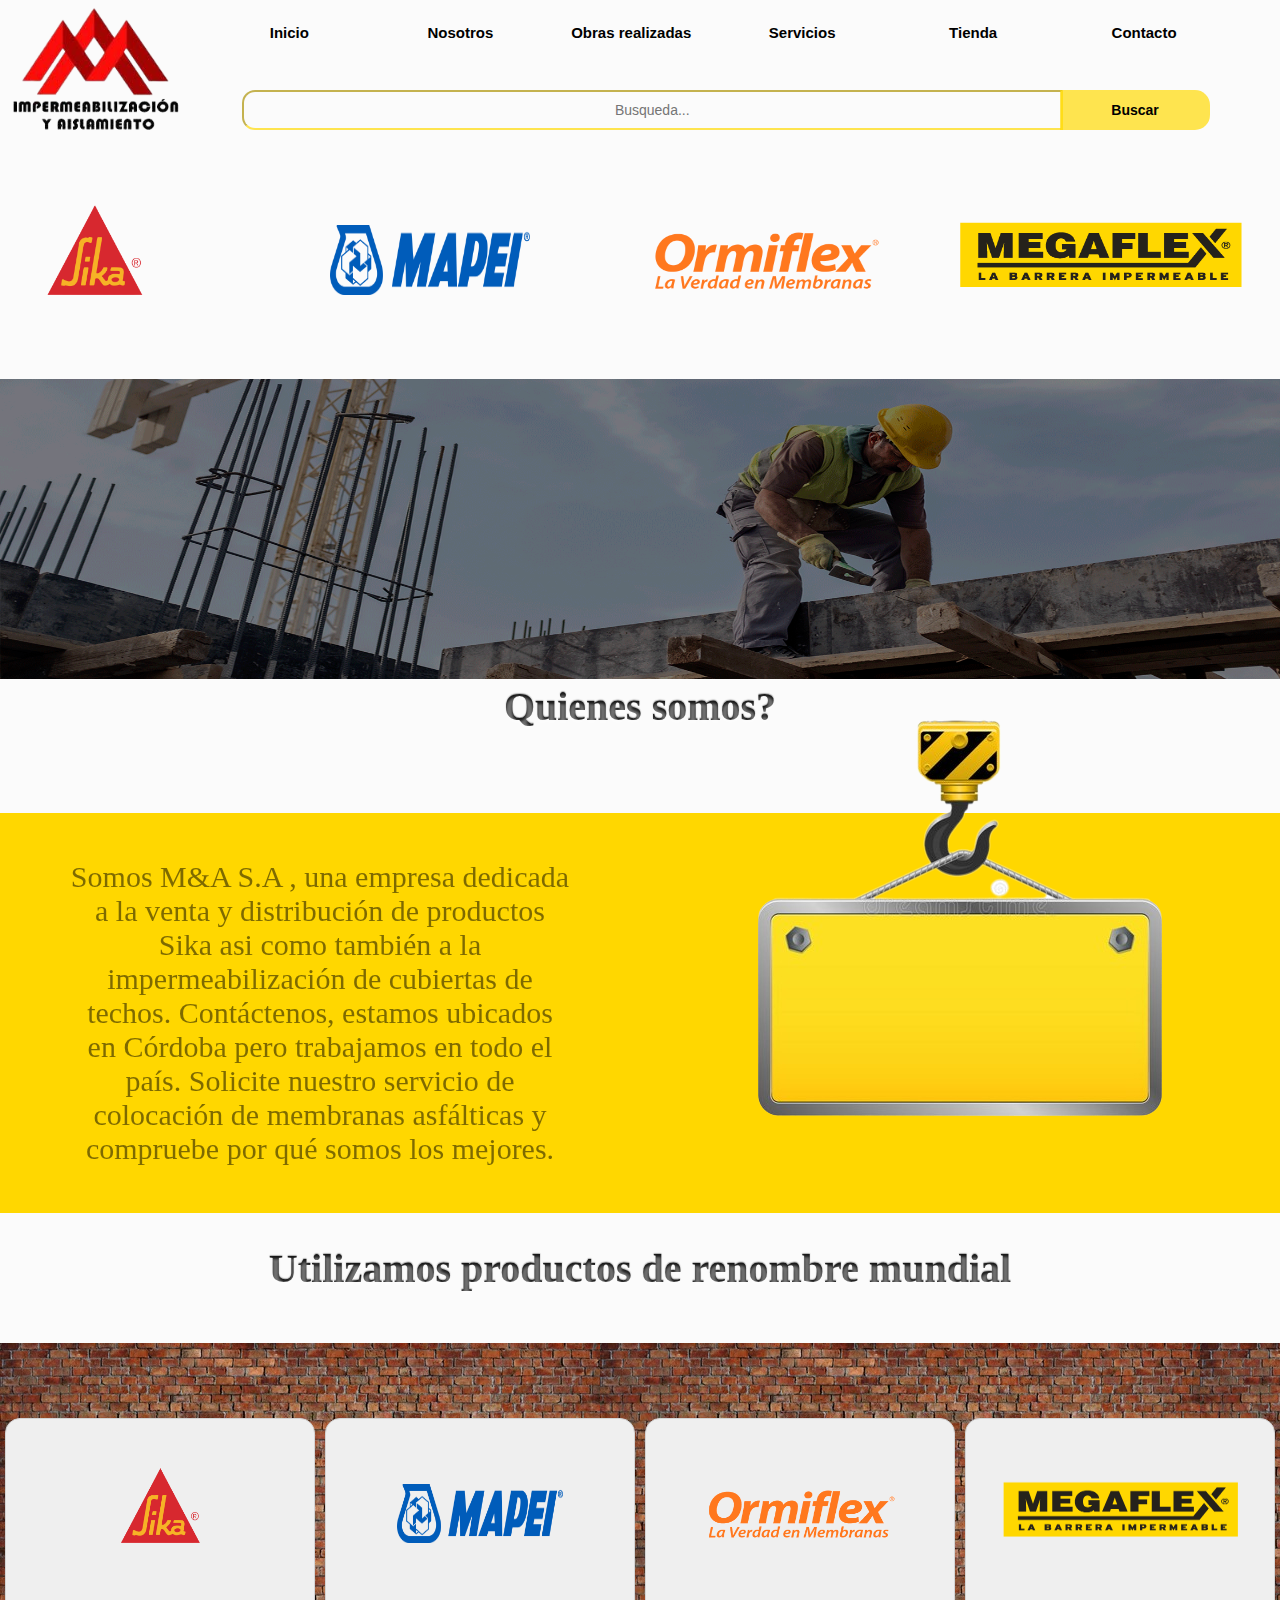
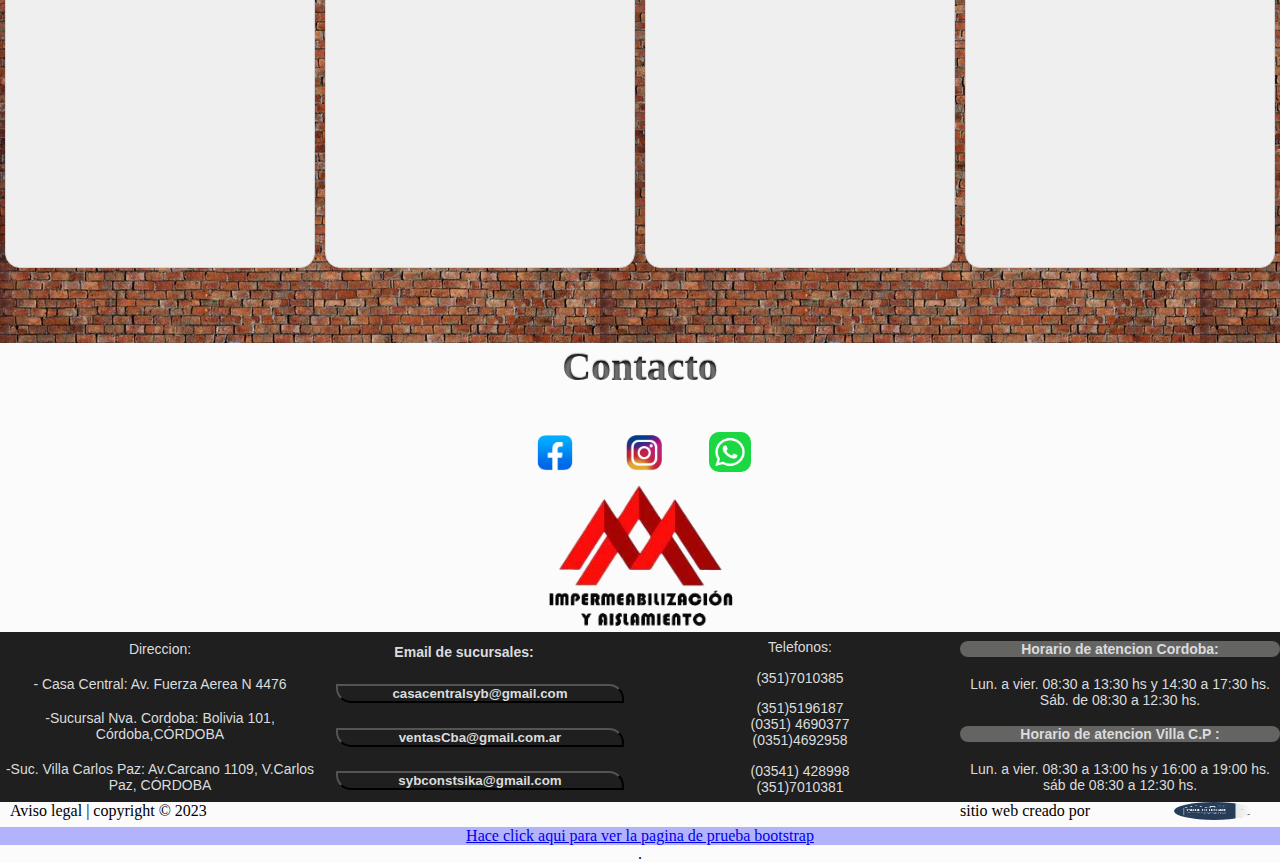
==== commit f70c099d: "Link a pagina de prueba bootstrap" ====
--- a/index.html
+++ b/index.html
@@ -233,7 +233,7 @@
         </div>
 
     </footer>
-    <a href="./pages/z-prueba-bootstrap.html"><p style="text-align: center;">Hace click aqui para ver la pagina de prueba bootstrap</p></a>
+    <a  href="./pages/z-prueba-bootstrap.html"><p style="text-align: center ; background-color: rgba(0, 0, 255, 0.288); ">Hace click aqui para ver la pagina de prueba bootstrap</p></a>
     <p style="text-align: center;">.</p>
 
 
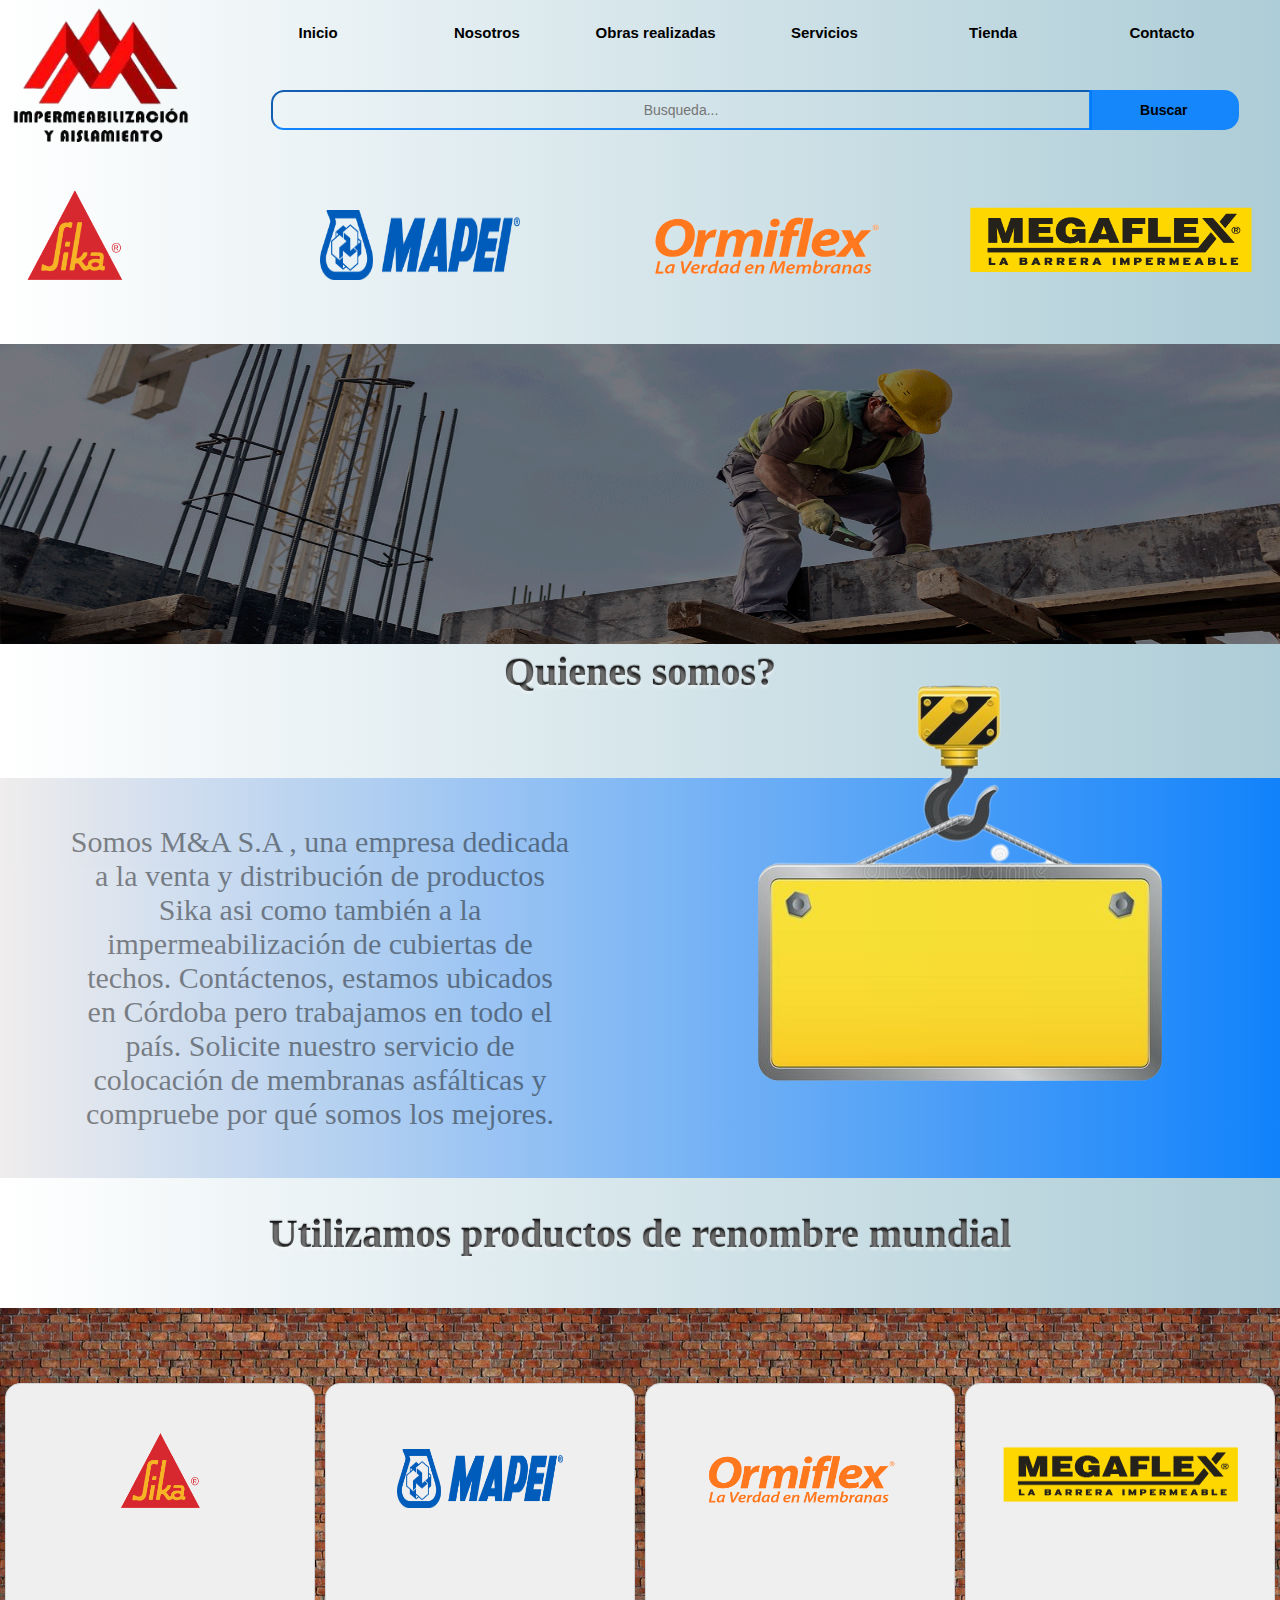
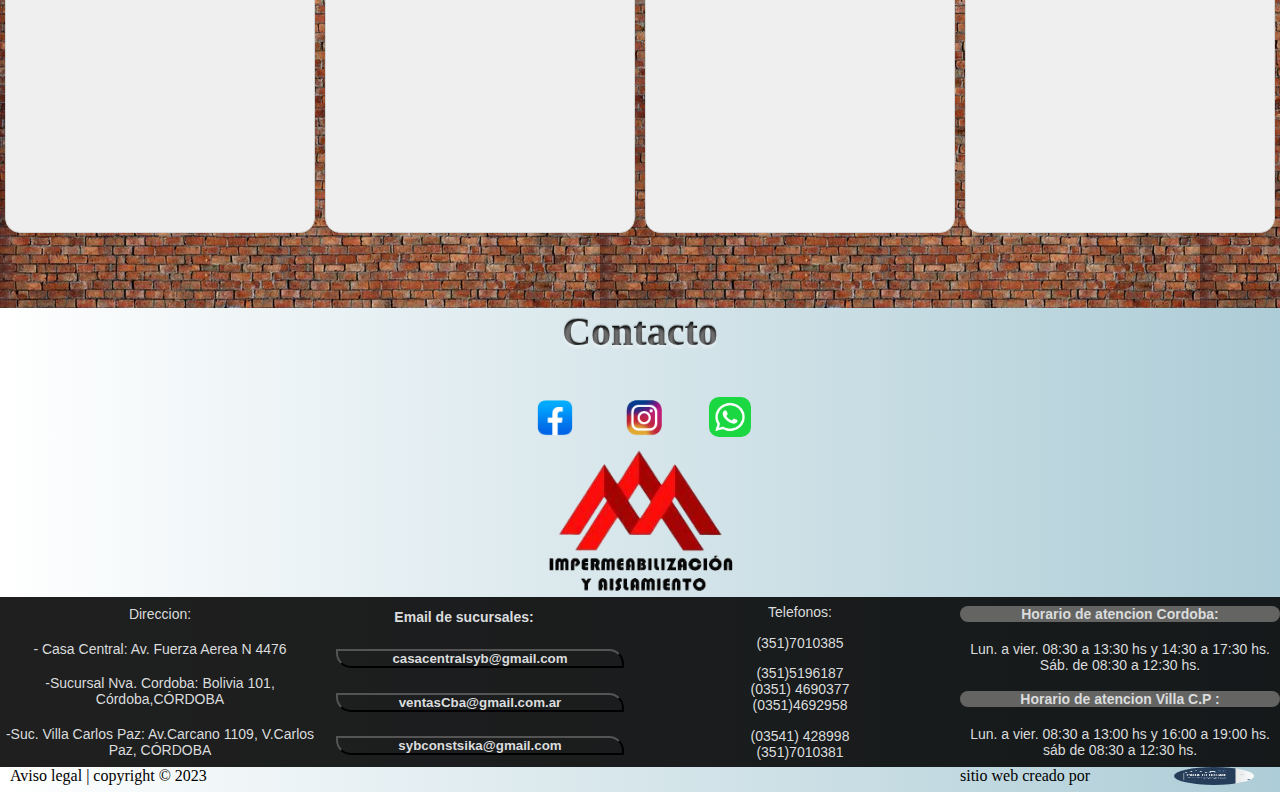
==== commit 0794289b: "actualizacion de paleta de colores" ====
--- a/index.html
+++ b/index.html
@@ -233,8 +233,7 @@
         </div>
 
     </footer>
-    <a  href="./pages/z-prueba-bootstrap.html"><p style="text-align: center ; background-color: rgba(0, 0, 255, 0.288); ">Hace click aqui para ver la pagina de prueba bootstrap</p></a>
-    <p style="text-align: center;">.</p>
+    
 
 
 </body>
--- a/css/styles-index.css
+++ b/css/styles-index.css
@@ -14,33 +14,35 @@
 }
 
 body {
-  background-color: rgba(211, 211, 211, 0.096);
+  background: linear-gradient(to left, #07668554, #fff);
   font-size: 16px;
 }
 
 /*  Header ------------------------------------------------------------------------------------------------------------ */
 .header {
   /* contenedoor principal */
-  max-width: 81.25em;
+  max-width: 1400px;
   height: 9.375em;
   display: grid;
-  grid-template-columns: 12.5em auto;
+  grid-template-columns: auto auto;
   margin: 5px;
   box-sizing: border-box;
+  
 }
 
 /* -------------- -------------------------*/
 /* Logo empresa */
 .logo-empresa {
   /* contenedoor del logo */
-  width: 11.25em;
-  height: 8.125em;
+  height: 150px;
+  width: 200px;
+  
 }
 
 #logo-empresa {
   /* logo de la empresa */
-  width: 100%;
-  height: 100%;
+  width: 95%;
+  height: 95%;
   display: grid;
   margin: 0.4375em 0px 0px 0.4375em;
   box-sizing: border-box;
@@ -52,7 +54,7 @@
 .nav-menu {
   /* Contenedoor del menu de navegacion y buscador */
   font-size: 20px;
-  width: 1120px;
+  width: 90%;
   height: 9.375rem;
   display: grid;
   grid-template-rows: 4fr 6fr;
@@ -86,8 +88,8 @@
 /* Div Buscador General */
 .buscador-general {
   /* Contenedoor del buscador  */
-  width: 68.375em;
-  height: 68, 0.3125em;
+  width: 100%;
+  height: 100%;
   display: grid;
   grid-template-columns: 800px auto;
   align-items: center;
@@ -98,7 +100,7 @@
   font-size: 0.875rem;
   width: 51.3125rem;
   height: 2.5rem;
-  border-color: rgba(255, 217, 0, 0.685);
+  border-color: #007bffec;
   border-radius: 0.9375em 0px 0px 0.9375em;
   color: rgb(5, 5, 5);
   border-width: 2px;
@@ -119,7 +121,7 @@
   font-weight: 600;
   line-height: 4px;
   border-width: 0;
-  background-color: rgba(255, 217, 0, 0.685);
+  background-color: #007bffe1;
   border-radius: 0px 0.9375rem 0.9375rem 0px;
   cursor: pointer;
 }
@@ -128,17 +130,18 @@
 /* NAV logos */
 .logos-flex {
   /* Contenedor de logos y orden en forma de fila */
-  font-size: 16px;
-  margin: 1.25em;
+  max-width: 1300px;
   box-sizing: border-box;
   display: grid;
   grid-template-columns: repeat(4, 1fr);
+  
 }
 
 #logo-sika {
   /* personalizacion individual de logo */
   width: 9.375em;
   height: 9.375em;
+ 
 }
 
 #logo-mappei {
@@ -170,6 +173,7 @@
   height: 300px;
   margin-top: 30px;
   width: 100%;
+  max-width: 1400px;
 }
 
 /* ------------------------------------------------------------------------------------------------------------------- */
@@ -178,6 +182,7 @@
   /*Contenedor */
   height: 130px;
   width: 100%;
+  max-width: 1400px;
 }
 
 .titulos {
@@ -202,8 +207,10 @@
   flex-direction: row;
   justify-content: space-around;
   height: 400px;
-  background-color: gold;
-  width: 100%;
+  background: linear-gradient(to right,#eeebeb,#007aff);
+  opacity: 0.9;
+  width: 100%;
+  max-width: 1400px;
 }
 
 .text-article {
@@ -218,7 +225,7 @@
   height: 400px;
   align-items: center;
   text-align: center;
-  background-color: gold;
+  background-color: #007bff00;
 }
 
 .video-article {
@@ -257,6 +264,7 @@
   margin-top: -20px;
   display: flex;
   align-items: center;
+  max-width: 1400px;
 }
 
 .titulo-titulo3 {
@@ -284,6 +292,7 @@
   justify-content: space-around;
   align-items: center;
   background-image: url(../assets/fondos-videos/fondo-button-elegido.webp);
+  max-width: 1400px;
 }
 
 .button-marcas {
@@ -314,6 +323,7 @@
   grid-template-columns: auto;
   grid-template-rows: 80px auto auto;
   justify-content: center;
+  max-width: 1300px;
 }
 
 .redes {
@@ -332,6 +342,7 @@
   display: flex;
   align-items: center;
   justify-content: center;
+  
 }
 
 #img-prev-footer {
@@ -365,6 +376,7 @@
   display: flex;
   flex-direction: row;
   justify-content: space-evenly;
+  max-width: 1400px;
 }
 
 .text-prev-footer {
@@ -431,10 +443,13 @@
   width: 100%;
   height: 300px;
   margin-top: 40px;
+  max-width: 1400px;
+  
 }
 
 .img-long-nos {
   /* banner */
+  
   width: 100%;
   height: 100%;
 }
@@ -445,6 +460,7 @@
   width: 100%;
   background-color: rgba(255, 217, 0, 0.63);
   margin-top: -5px;
+  max-width: 1400px;
 }
 
 /* ------------------------------------------------------------------------------------------------------------------ */
@@ -458,6 +474,7 @@
   justify-content: space-around;
   align-items: center;
   text-align: center;
+  max-width: 1400px;
 }
 
 .div-title-for-subtitle {
@@ -569,6 +586,7 @@
   display: grid;
   grid-template-columns: 55% 45%;
   align-content: space-evenly;
+  max-width: 1400px;
 }
 
 .n-asside-sec2 {
@@ -605,6 +623,7 @@
   align-items: flex-end;
   vertical-align: middle;
   justify-content: center;
+  max-width: 1400px;
 }
 
 .n-button-sec2 {
@@ -627,6 +646,7 @@
   display: flex;
   align-items: center;
   justify-content: center;
+  max-width: 1400px;
 }
 
 .n-section4 {
@@ -637,6 +657,7 @@
   flex-direction: column;
   align-items: center;
   text-align: center;
+  max-width: 1400px;
 }
 
 /* -------------------------------------------------------------------------------------------------------------*/
@@ -646,6 +667,7 @@
   display: grid;
   grid-template-columns: 45% 55%;
   align-content: space-evenly;
+  max-width: 1400px;
 }
 
 .n-asside-sec3 {
@@ -694,6 +716,7 @@
   font-size: 20px;
   letter-spacing: 1px;
   line-height: 30px;
+  max-width: 1400px;
 }
 
 /* ------------------------------------------------------------------------------------------------------------------ */
@@ -705,6 +728,7 @@
   display: flex;
   flex-direction: row;
   justify-content: space-around;
+  max-width: 1400px;
 }
 
 .p-subsect1 {
@@ -752,6 +776,7 @@
   flex-direction: column;
   justify-content: space-around;
   align-items: center;
+  max-width: 1400px;
 }
 
 .s-text {
@@ -777,6 +802,7 @@
   width: 100%;
   height: 180px;
   justify-content: space-around;
+  max-width: 1400px;
 }
 
 .s-lista-img {
@@ -804,6 +830,7 @@
   color: rgb(0, 146, 234);
   text-decoration: underline;
   letter-spacing: 3px;
+  max-width: 1400px;
 }
 
 /* ------------------------------------------------------------------------------------------------------------- */
@@ -817,6 +844,7 @@
   justify-content: space-around;
   align-items: center;
   vertical-align: middle;
+  max-width: 1400px;
 }
 
 .t-button {
@@ -837,8 +865,9 @@
   display: grid;
   grid-template-columns: 100%;
   grid-template-rows: auto auto auto auto;
-  margin-left: 30px;
   row-gap: 30px;
+  max-width: 1400px;
+  padding: 10px;
 }
 
 .pro-section-general1 {
@@ -881,8 +910,9 @@
 .cot-margen {
   width: 100%;
   height: 70px;
-  background-color: gold;
+  background-color: #007bffb7;
   margin-top: -4px;
+  max-width: 1400px;
 }
 
 .cot-sec1 {
@@ -894,15 +924,24 @@
   background-image: url(../assets/img/fondo-cotizador.jpg);
   vertical-align: middle;
   align-items: center;
+  max-width: 1400px;
 }
 
 .input1 {
   /* contenedor input */
-  height: 400px;
+  height: 450px;
   display: flex;
   flex-direction: column;
   justify-content: space-around;
 }
+.form1{
+  width: 500px;
+  height: 40px;
+  }
+  .form2{
+  width: 500px;
+  height: 200px;
+  }
 
 .cot-icons {
   /* contenedor icons */
@@ -947,6 +986,7 @@
   color: black;
 }
 
+
 .cot-button {
   height: 40px;
   background-color: rgb(192, 192, 185);
@@ -961,7 +1001,7 @@
   /* Index */
   .a:hover {
     /* personzalizacion de los hypervinculos */
-    background-color: gold;
+    background-color: #007aff;
     text-decoration: none;
     transform: scale(1);
   }
@@ -1028,7 +1068,7 @@
   }
   .a:hover {
     /* personzalizacion de los hypervinculos */
-    background-color: gold;
+    background-color: #007aff;
     text-decoration: none;
     transform: scale(1);
   }
@@ -1054,6 +1094,7 @@
   .img-long {
     /* Imagen banner de lado a lado  */
     height: 250px;
+    max-width: 1300px;
   }
   /* ------------------------------------------------------------------------------------------------------------------- */
   /* section 1 */
@@ -1293,6 +1334,7 @@
   /* logos de contacto section 3  */
   .cont-titulo-s3 {
     height: 200px;
+    max-width: 1400px;
   }
   .redes {
     /*Logos- de contacto s3 */
@@ -1457,18 +1499,20 @@
     display: grid;
     grid-template-columns: 1fr 9fr;
     font-size: 14px;
-    width: 100%;
+    width: 95%;
     height: 200px;
   }
   .logo-empresa {
     /* contenedoor del logo */
-    font-size: 7px;
-    height: 100%;
+    width: 120px;
+    width: 150px;
+    margin-top: 40px;
+    
   }
   #logo-empresa {
     /* logo de la empresa */
-    width: 80px;
-    height: 80px;
+    width: 100%;
+    height: 60%;
   }
   /* DIV Nav- menu */
   .nav-menu {
@@ -1479,6 +1523,7 @@
     grid-template-rows: 6fr 2fr;
     width: auto;
   }
+  
   /* NAV menu (Menu de navegacion) */
   .menu {
     /* hypervinculos y botones del menu */
@@ -1697,6 +1742,15 @@
     align-content: center;
     row-gap: 30px;
   }
+  .form1{
+    width: 350px;
+    height: 40px;
+    }
+    .form2{
+    width: 350px;
+    height: 150px;
+    }
+  
 }
 /* Pantallas muy pequeñas (móviles en portrait de menos de 576px) */
 @media (min-width: 250px) and (max-width: 575.98px) {
@@ -1707,14 +1761,14 @@
     grid-template-rows: 1fr 9fr;
     font-size: 14px;
     width: 95%;
-    height: 400px;
+    height: 500px;
   }
   .logo-empresa {
     /* contenedoor del logo */
     border: 2px solid rgba(0, 0, 0, 0.308);
     height: 100%;
     justify-self: center;
-    width: 100%;
+    width: 95%;
     display: grid;
     justify-content: center;
     margin-left: 10px;
@@ -1723,12 +1777,14 @@
     /* logo de la empresa */
     width: 80px;
     height: 80px;
+   
   }
   /* DIV Nav- menu */
   .nav-menu {
     /* Contenedoor del menu de navegacion y buscador */
     grid-template-columns: auto;
     grid-template-rows: repeat(6, 1fr);
+    margin-top: 50px;
   }
   /* NAV menu (Menu de navegacion) */
   .menu {
@@ -1911,6 +1967,7 @@
   }
   .button-final-sec2 {
     margin-top: -100px;
+    
   }
   /* -------------------------------------------------------------------------------------------------------- */
   /* Obras-Realizadas PAGE */
@@ -1992,6 +2049,39 @@
     width: 95%;
     margin-left: 5px;
   }
+  .cot-sec1{
+    display: flex;
+    flex-direction: column;
+    height: 1000px;
+  }
+  #name{
+    background-color: white;
+    color: black;
+    font-size: 14px;
+    text-align: center;
+  }
+  #email{
+    background-color:rgba(255, 255, 255, 0.664);
+    color: black;
+    font-size: 14px;
+    text-align: center;
+  }
+  #descr{
+    background-color: rgba(255, 255, 255, 0.664);
+    color: black;
+    font-size: 14px;
+    text-align: center;
+  }
+
+  .form1{
+    width: 150px;
+    height: 40px;
+    }
+  .form2{
+    width: 150px;
+    height: 100px;
+    
+    }
 }
 
 /*# sourceMappingURL=styles-index.css.map */
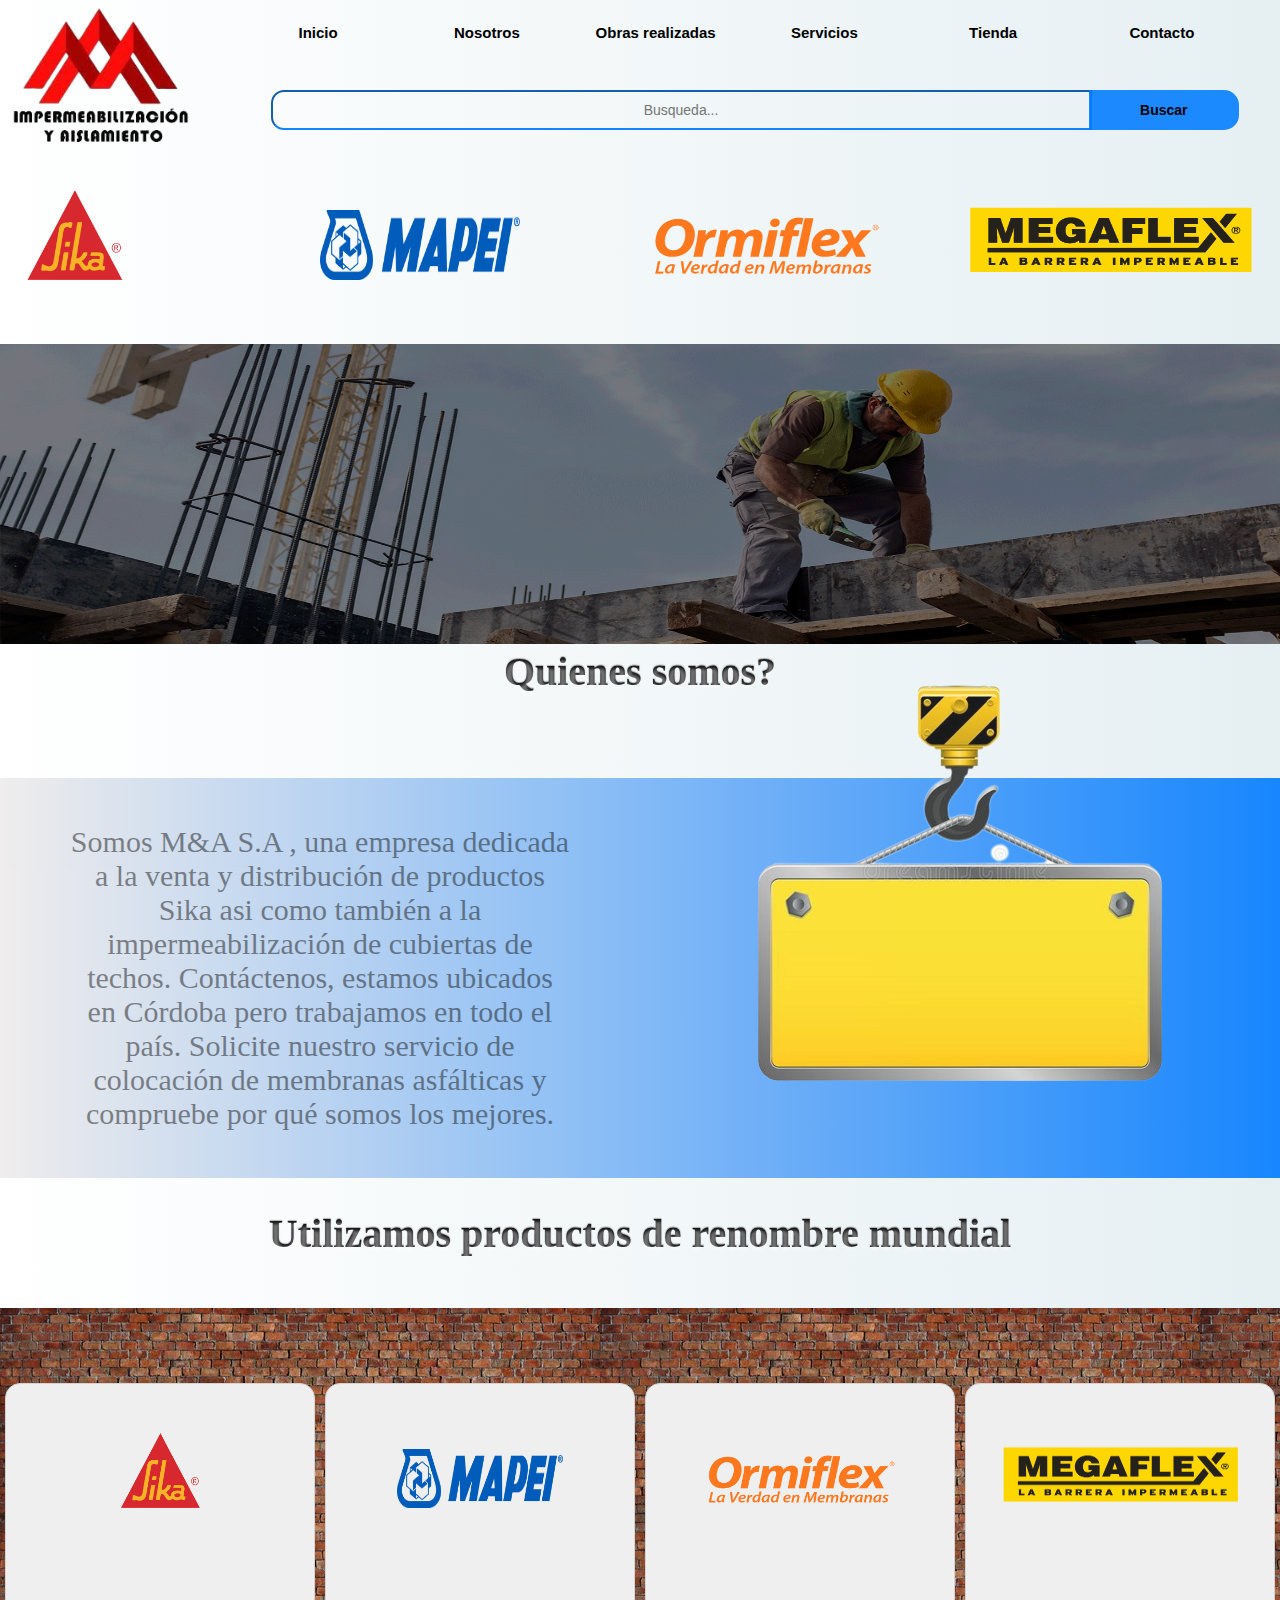
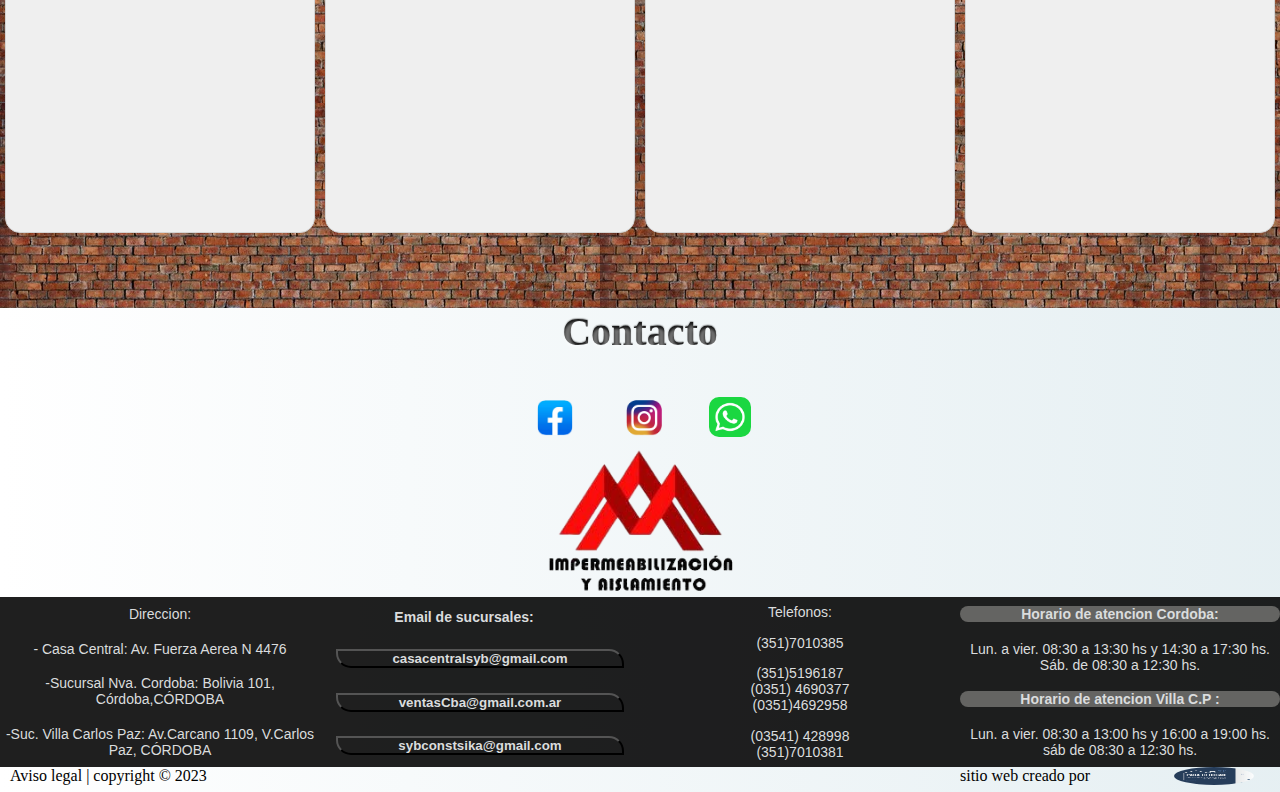
==== commit 98ab1df4: "Actualizacion de alt/s en img" ====
--- a/index.html
+++ b/index.html
@@ -5,7 +5,9 @@
     <meta charset="UTF-8">
     <meta http-equiv="X-UA-Compatible" content="IE=edge">
     <meta name="viewport" content="width=device-width, initial-scale=1.0">
-    <title>M&A impermeabilizaciones</title>
+    <title>M&A Impermeabilizaciones</title>
+    <meta name="descripcion" content="Empresa dedicada al rubro de Impermeabilizaciones de superficies">
+    <meta name="keywords" content="IMPERMEABILIZACION, IMPERMEABLE, TECHOS, GOTERAS, OBRAS, HUMEDAD,HUMEDAD POR CAPILAR, IMPERMEABILIZACION DE SUPERFICIES, IMPERMEABILIZACION DE FACHADAS, IMPERMEABILIZACION DE CUBIERTAS">
     <link rel="stylesheet" href="css/styles-index.css">
     <link rel="shortcut icon" href="./assets/logos/logo-empresa.png" type="image/x-icon">
     <link rel="preconnect" href="https://fonts.googleapis.com">
@@ -59,7 +61,7 @@
     <!-- Banner foto de lado a lado -->
     <nav>
         <a href="../proytecto HTML5/pages/cotizador-mano-de-obra.html"> <img class="img-long"
-                src="./assets/fondo y banners/2288744-banner_animado-6512b.gif" alt="foto de lado a lado "></a>
+                src="./assets/fondo y banners/2288744-banner_animado-6512b.gif" alt="Banner de trabajo"></a>
     </nav>
 
 
--- a/css/styles-index.css
+++ b/css/styles-index.css
@@ -14,7 +14,7 @@
 }
 
 body {
-  background: linear-gradient(to left, #07668554, #fff);
+  background: linear-gradient(to left, #0766851a, #fff);
   font-size: 16px;
 }
 
